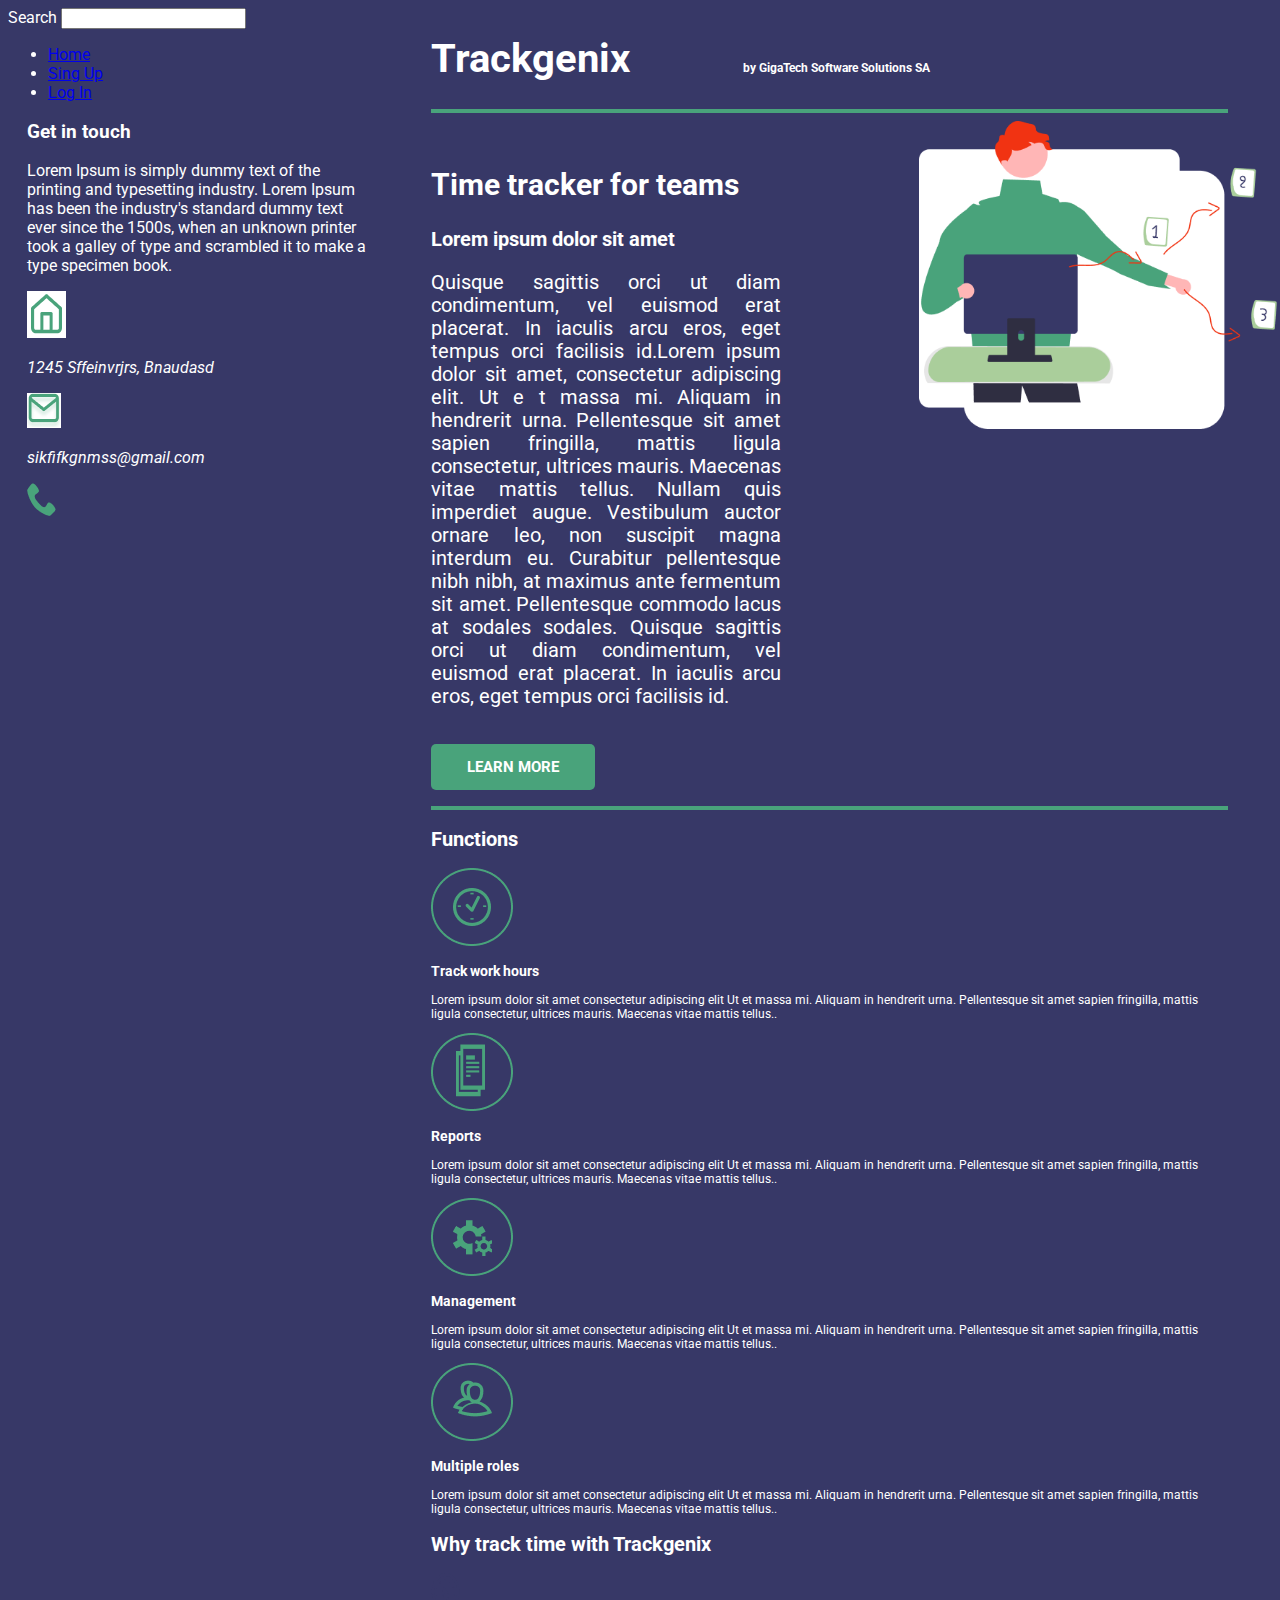
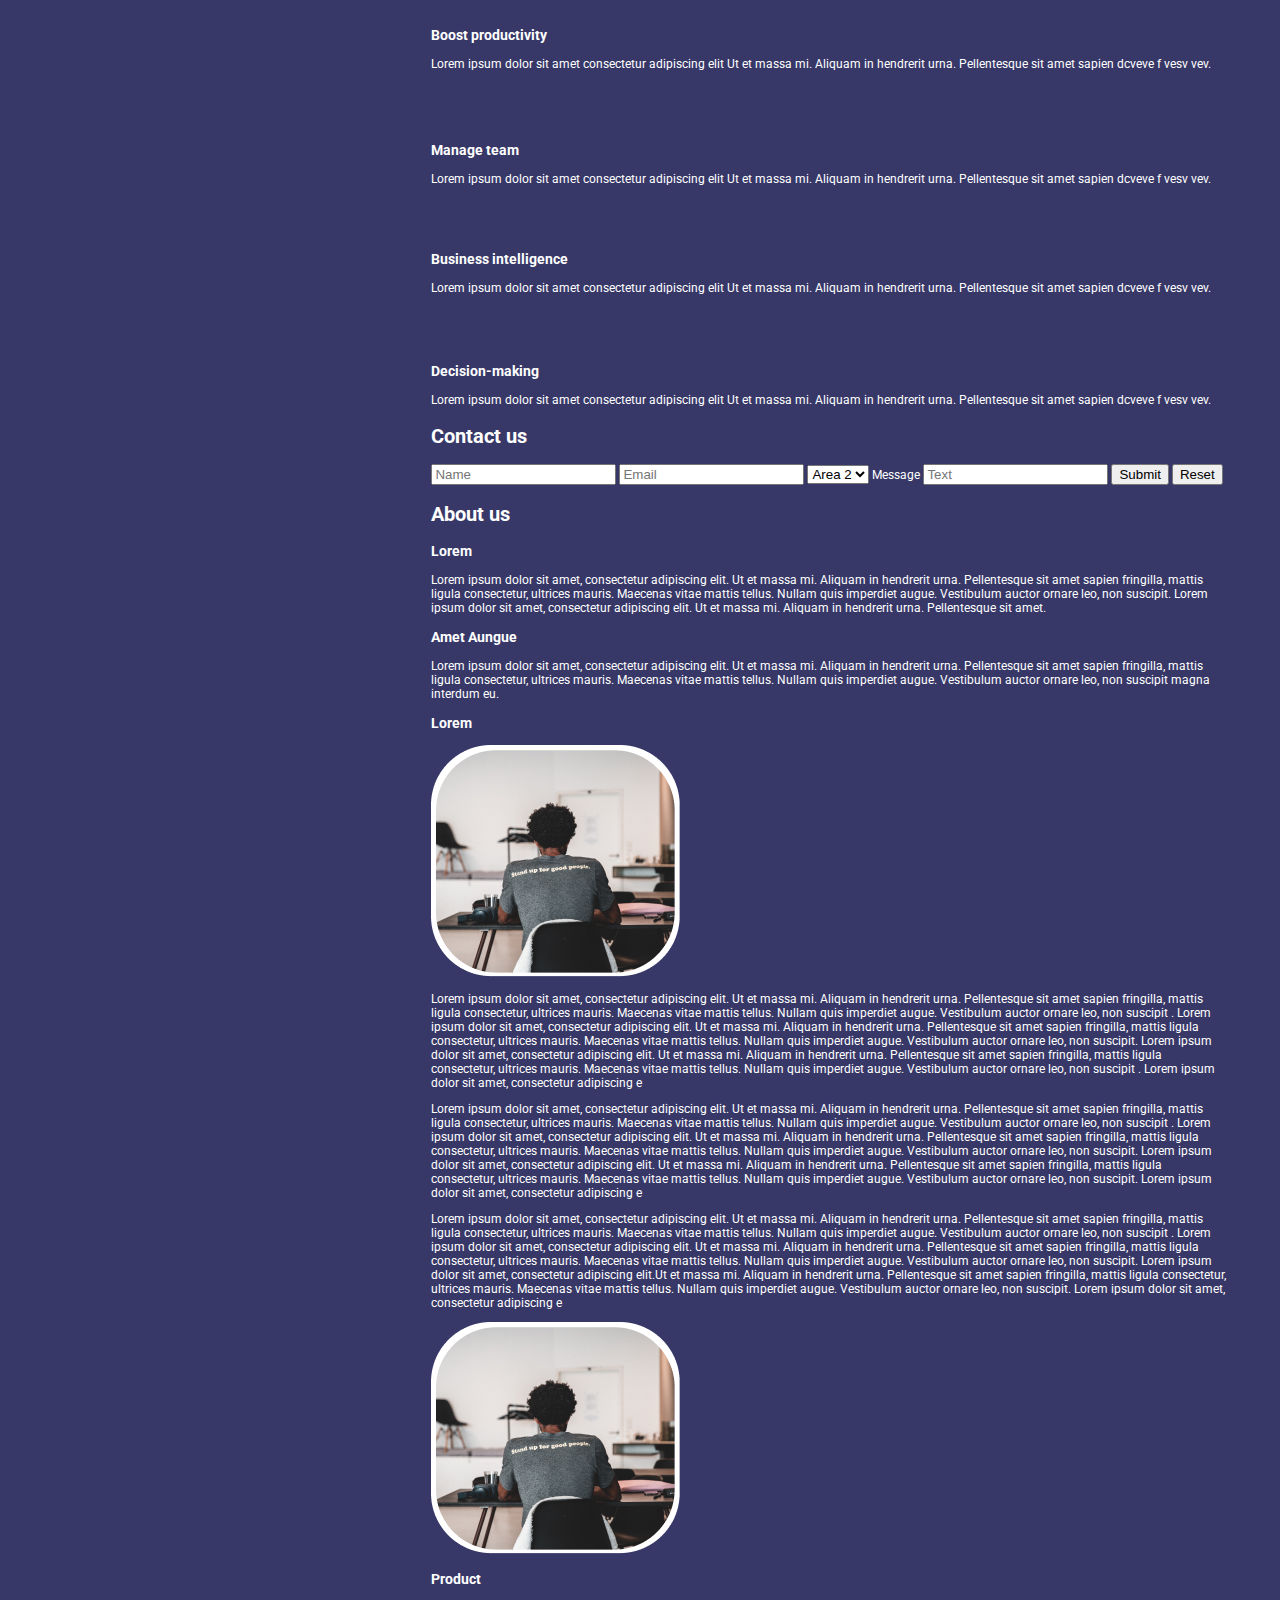
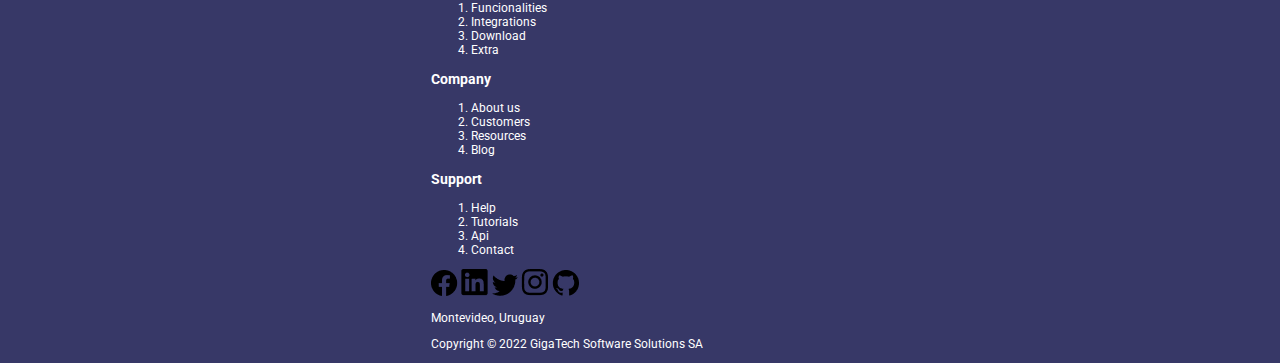
==== Week-03/index.html @ 27c2d341 "BaSP-W03-2022: first two sections done" ====
<!DOCTYPE html>
<html lang="en">
    <head>
        <meta charset="UTF-8">
        <meta http-equiv="X-UA-Compatible" content="IE=edge">
        <meta name="viewport" content="width=device-width, initial-scale=1.0">
        <meta name="description" content="Time tracker">
        <link rel="stylesheet" href="./css/style.css">
        <title>Trackgenix - Time tracker</title>
    </head>
    <body>
        <aside>
            Search <input type="text">
            <ul>
                <li>
                    <a href="https://example.com">Home</a>
                </li>
                <li>
                    <a href="https://example1.com">Sing Up</a>
                </li>
                <li>
                    <a href="https://example2.com">Log In</a>
                </li>
            </ul>
            <section>
                <h3>Get in touch</h3>
                <p>
                    Lorem Ipsum is simply dummy text of the printing and typesetting industry.
                    Lorem Ipsum has been the industry's standard dummy text ever since the 1500s, when
                    an unknown printer took a galley of type and scrambled it to make a type specimen book.
                </p>
                <address>
                    <img src="img/hose.png" alt="House icon">
                    <p>1245 Sffeinvrjrs, Bnaudasd</p>
                    <img src="img/mail.png" alt="Email icon">
                    <p>sikfifkgnmss@gmail.com</p>
                    <img src="img/telephone.png" alt="Phone icon">
                </address>
            </section>
        </aside>
        <main>
            <section class="header">
                    <h1>Trackgenix</h1>
                    <h2>by GigaTech Software Solutions SA</h2>
            </section>
            <section class="s1">
                <h2>Time tracker for teams</h2>

                <h3>Lorem ipsum dolor sit amet</h3>
                <img class="img-s1" src="img/main-img.png" alt="Person working on a PC">
                <p class="p-s1">
                    Quisque sagittis orci ut diam condimentum, vel euismod erat placerat. In iaculis arcu eros,
                    eget tempus orci facilisis id.Lorem ipsum dolor sit amet, consectetur adipiscing elit. Ut e
                    t massa mi. Aliquam in hendrerit urna. Pellentesque sit amet sapien fringilla, mattis ligula
                    consectetur, ultrices mauris. Maecenas vitae mattis tellus. Nullam quis imperdiet augue.
                    Vestibulum auctor ornare leo, non suscipit magna interdum eu. Curabitur pellentesque nibh nibh,
                    at maximus ante fermentum sit amet. Pellentesque commodo lacus at sodales sodales. Quisque
                    sagittis orci ut diam condimentum, vel euismod erat placerat. In iaculis arcu eros, eget tempus orci facilisis id.
                </p>
                <a class="btn-learn-more" href="www.trackgenix.com/info">Learn more</a>
            </section>
            <section class="s2">
                <h2>Functions</h2>
                <div>
                    <img src="img/time-icon.png" alt="Clock icon">
                    <h3>Track work hours</h3>
                    <p>
                        Lorem ipsum dolor sit amet consectetur adipiscing elit Ut et massa mi. Aliquam in hendrerit urna.
                        Pellentesque sit amet sapien fringilla, mattis ligula consectetur, ultrices mauris. Maecenas vitae mattis tellus..
                    </p>
                </div>
                <div>
                    <img src="img/reports-icon.png" alt="Reports icon">
                    <h3>Reports</h3>
                    <p>
                        Lorem ipsum dolor sit amet consectetur adipiscing elit Ut et massa mi. Aliquam in hendrerit urna.
                        Pellentesque sit amet sapien fringilla, mattis ligula consectetur, ultrices mauris. Maecenas vitae mattis tellus..
                    </p>
                </div>
                <div>
                    <img src="img/settings-icon.png" alt="Settings icon">
                    <h3>Management</h3>
                    <p>
                        Lorem ipsum dolor sit amet consectetur adipiscing elit Ut et massa mi. Aliquam in hendrerit urna.
                        Pellentesque sit amet sapien fringilla, mattis ligula consectetur, ultrices mauris. Maecenas vitae mattis tellus..
                    </p>
                </div>
                <div>
                    <img src="img/roles-icon.png" alt="People icon">
                    <h3>Multiple roles</h3>
                    <p>
                        Lorem ipsum dolor sit amet consectetur adipiscing elit Ut et massa mi. Aliquam in hendrerit urna.
                        Pellentesque sit amet sapien fringilla, mattis ligula consectetur, ultrices mauris. Maecenas vitae mattis tellus..
                    </p>
                </div>
            </section>
            <section class="s3">
                <h2>Why track time with Trackgenix</h2>
                <img src="img/boost-icon.png" alt="Boost icon">
                <h3>Boost productivity</h3>
                <p>
                    Lorem ipsum dolor sit amet consectetur adipiscing elit Ut et massa mi.
                    Aliquam in hendrerit urna. Pellentesque sit amet sapien dcveve f vesv  vev.
                </p>
                <img src="img/people-icon.png" alt="People icon">
                <h3>Manage team</h3>
                <p>
                    Lorem ipsum dolor sit amet consectetur adipiscing elit Ut et massa mi.
                    Aliquam in hendrerit urna. Pellentesque sit amet sapien dcveve f vesv  vev.
                </p>
                <img src="img/graph-icon.png" alt="Graph icon">
                <h3>Business intelligence</h3>
                <p>
                    Lorem ipsum dolor sit amet consectetur adipiscing elit Ut et massa mi.
                    Aliquam in hendrerit urna. Pellentesque sit amet sapien dcveve f vesv  vev.
                </p>
                <img src="img/folder-check-icon.png" alt="Folder chek icon">
                <h3>Decision-making</h3>
                <p>
                    Lorem ipsum dolor sit amet consectetur adipiscing elit Ut et massa mi.
                    Aliquam in hendrerit urna. Pellentesque sit amet sapien dcveve f vesv  vev.
                </p>
            </section>
            <section class="s4">
                <h2>Contact us</h2>
                <form>
                    <input type="text" name="Name"  placeholder="Name">
                    <input type="text" name="Email" placeholder="Email">
                        <select name="select">
                        <option value="Area1">Area 1</option>
                        <option value="Area2" selected>Area 2</option>
                        <option value="Area3">Area 3</option>
                        </select>
                    <label for="Message">Message</label>
                    <input type="textarea" name="Message"  placeholder="Text">
                    <button type="submit">Submit</button>
                    <button type="reset">Reset</button>
                </form>
            </section>
            <section class="s5">
                <h2>About us</h2>
                <h3>Lorem</h3>
                <p>
                    Lorem ipsum dolor sit amet, consectetur adipiscing elit. Ut et massa mi. Aliquam in hendrerit urna.
                    Pellentesque sit amet sapien fringilla, mattis ligula consectetur, ultrices mauris. Maecenas vitae mattis tellus.
                    Nullam quis imperdiet augue. Vestibulum auctor ornare leo, non suscipit.
                    Lorem ipsum dolor sit amet, consectetur adipiscing elit. Ut et massa mi.
                    Aliquam in hendrerit urna. Pellentesque sit amet.
                </p>
                <h3>Amet Aungue</h3>
                <p>
                    Lorem ipsum dolor sit amet, consectetur adipiscing elit. Ut et massa mi. Aliquam in hendrerit urna.
                    Pellentesque sit amet sapien fringilla, mattis ligula consectetur, ultrices mauris. Maecenas vitae mattis tellus.
                    Nullam quis imperdiet augue. Vestibulum auctor ornare leo, non suscipit magna interdum eu.
                </p>
                <h3>Lorem</h3>
                <img src="img/person-working-on-a-desk.png" alt="Person working on a desk">
                <p>
                    Lorem ipsum dolor sit amet, consectetur adipiscing elit. Ut et massa mi. Aliquam in hendrerit urna.
                    Pellentesque sit amet sapien fringilla, mattis ligula consectetur, ultrices mauris. Maecenas vitae mattis tellus.
                    Nullam quis imperdiet augue. Vestibulum auctor ornare leo, non suscipit .
                    Lorem ipsum dolor sit amet, consectetur adipiscing elit. Ut et massa mi. Aliquam in hendrerit urna.
                    Pellentesque sit amet sapien fringilla, mattis ligula consectetur, ultrices mauris. Maecenas vitae mattis tellus.
                    Nullam quis imperdiet augue. Vestibulum auctor ornare leo, non suscipit.
                    Lorem ipsum dolor sit amet, consectetur adipiscing elit. Ut et massa mi. Aliquam in hendrerit urna.
                    Pellentesque sit amet sapien fringilla, mattis ligula consectetur, ultrices mauris. Maecenas vitae mattis tellus.
                    Nullam quis imperdiet augue. Vestibulum auctor ornare leo, non suscipit .
                    Lorem ipsum dolor sit amet, consectetur adipiscing e
                </p>
                <p>
                    Lorem ipsum dolor sit amet, consectetur adipiscing elit. Ut et massa mi. Aliquam in hendrerit urna.
                    Pellentesque sit amet sapien fringilla, mattis ligula consectetur, ultrices mauris. Maecenas vitae mattis tellus.
                    Nullam quis imperdiet augue. Vestibulum auctor ornare leo, non suscipit .
                    Lorem ipsum dolor sit amet, consectetur adipiscing elit. Ut et massa mi. Aliquam in hendrerit urna.
                    Pellentesque sit amet sapien fringilla, mattis ligula consectetur, ultrices mauris. Maecenas vitae mattis tellus.
                    Nullam quis imperdiet augue. Vestibulum auctor ornare leo, non suscipit.
                    Lorem ipsum dolor sit amet, consectetur adipiscing elit. Ut et massa mi. Aliquam in hendrerit urna.
                    Pellentesque sit amet sapien fringilla, mattis ligula consectetur, ultrices mauris. Maecenas vitae mattis tellus.
                    Nullam quis imperdiet augue. Vestibulum auctor ornare leo, non suscipit.
                    Lorem ipsum dolor sit amet, consectetur adipiscing e
                </p>
                <p>
                    Lorem ipsum dolor sit amet, consectetur adipiscing elit. Ut et massa mi. Aliquam in hendrerit urna.
                    Pellentesque sit amet sapien fringilla, mattis ligula consectetur, ultrices mauris. Maecenas vitae mattis tellus.
                    Nullam quis imperdiet augue. Vestibulum auctor ornare leo, non suscipit .
                    Lorem ipsum dolor sit amet, consectetur adipiscing elit. Ut et massa mi. Aliquam in hendrerit urna.
                    Pellentesque sit amet sapien fringilla, mattis ligula consectetur, ultrices mauris. Maecenas vitae mattis tellus.
                    Nullam quis imperdiet augue. Vestibulum auctor ornare leo, non suscipit.
                    Lorem ipsum dolor sit amet, consectetur adipiscing elit.Ut et massa mi.
                    Aliquam in hendrerit urna. Pellentesque sit amet sapien fringilla, mattis ligula consectetur, ultrices mauris.
                    Maecenas vitae mattis tellus. Nullam quis imperdiet augue. Vestibulum auctor ornare leo, non suscipit.
                    Lorem ipsum dolor sit amet, consectetur adipiscing e
                </p>
                <img src="img/person-working-on-a-desk.png" alt="Person working on a desk">
            </section>
            <section>
                <h3>Product</h3>
                <ol>
                    <li>Funcionalities</li>
                    <li>Integrations</li>
                    <li>Download</li>
                    <li>Extra</li>
                </ol>
                <h3>Company</h3>
                <ol>
                    <li>About us</li>
                    <li>Customers</li>
                    <li>Resources</li>
                    <li>Blog</li>
                </ol>
                <h3>Support</h3>
                <ol>
                    <li>Help</li>
                    <li>Tutorials</li>
                    <li>Api</li>
                    <li>Contact</li>
                </ol>
            </section>
            <section class="s6">
                <a href="www.facebook/trackgenix.com"><img src="img/facebook-icon1.png" alt="Facebook icon"></a>
                <a href="www.linkedin/trackgenix.com"><img src="img/linkedin-icon2.png" alt="Linkedin icon"></a>
                <a href="www.twitter/trackgenix.com"><img src="img/twitter-icon3.png" alt="Twitter icon"></a>
                <a href="www.instagram/trackgenix.com"><img src="img/instagram-icon4.png" alt="Instagram icon"></a>
                <a href="www.github/trackgenix.com"><img src="img/github-icon5.png" alt="Github icon"></a>
                <p>Montevideo, Uruguay</p>
                <p>Copyright © 2022  GigaTech Software Solutions SA</p>
            </section>
        </main>
    </body>
</html>
---- Week-03/css/style.css ----
@import url('https://fonts.googleapis.com/css2?family=Roboto:wght@400;700&display=swap');
body{
    background-color: #373867;
    font-family: "Roboto", sans-serif;
    color: #FFFFFF;
}
aside {
    float: left;
    width: 30%;
    height: 100%;
}
main {
    float: right;
    width: 70%;
    height: 100%;
    font-size: 12px;
}
section{
    width: 90%;
    margin-left: 5%;
    margin-right: 5%;
}
h2{
font-size: 20px;
}
.header{
    border-bottom: 4px solid #49A37B ;
}
.header>h1{
    display:inline-block;
    font-size: 40px;
}
.header>h2{
    display: inline;
    position: relative;
    left: 110px;
    font-size: 12px;
}
.s1{
    border-bottom: 4px solid #49A37B ;
    padding-bottom: 80px;
}
.s1>h2{
    font-size: 30px;
    position: relative;
    top: 30px;
}
.s1>h3{
    font-size: 20px;
    position: relative;
    top: 30px;
}
.img-s1{
    float: right;
    width: 45%;
    position: relative;
    bottom: 120px;
    left: 50px;

}
.p-s1{
    font-weight: 400;
    font-size: 20px;
    line-height: 23px;
    text-align: justify;
    position: relative;
    width: 40%;
    min-width: 350px;
    margin-bottom: 30px;
    top: 30px;
}
.s1>a{
    position: relative;
    top: 50px;
    width: 156px;
    height: 46px;
    font-weight: 700;
    font-size: 15px;
    line-height: 18px;
    text-align: center;
    text-transform: uppercase;
    color: white;
    background-color: #49a37b;
    border-radius: 5px;
    padding: 14px 36px;
    text-decoration: none;
}
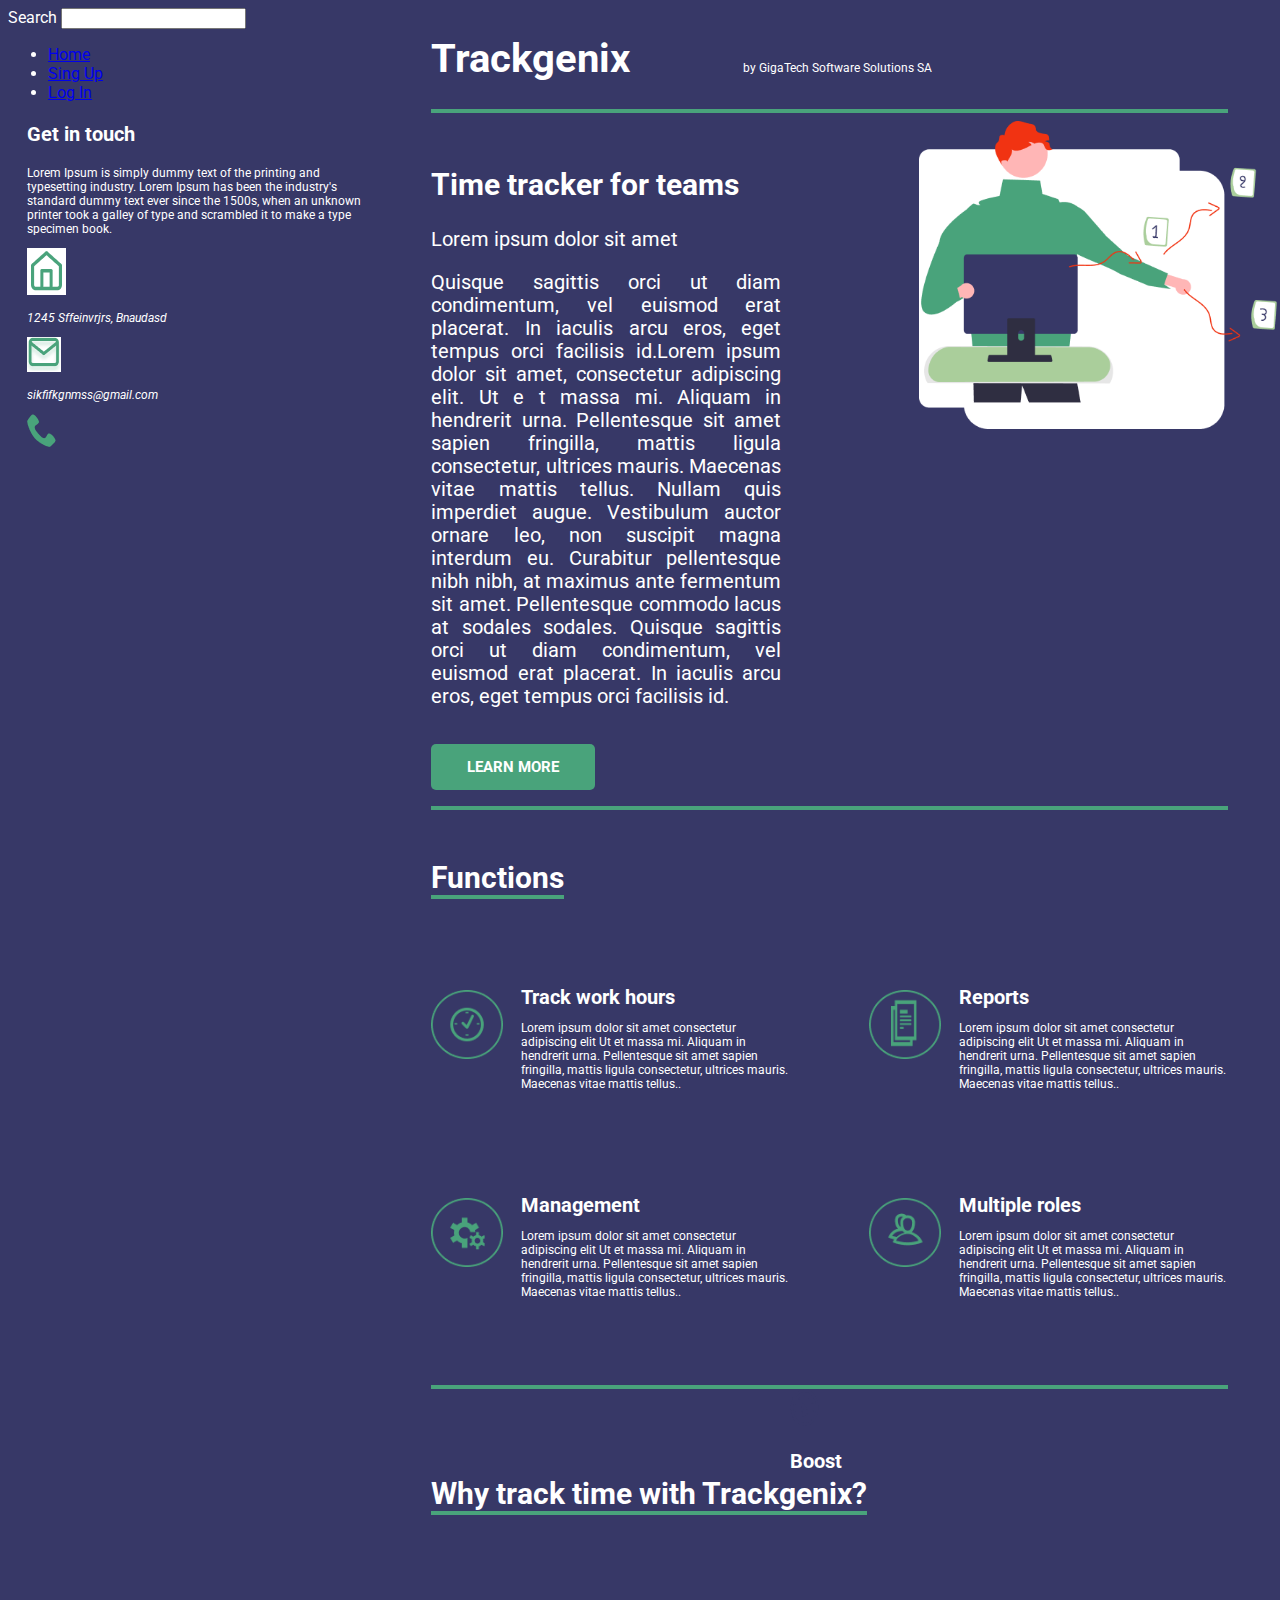
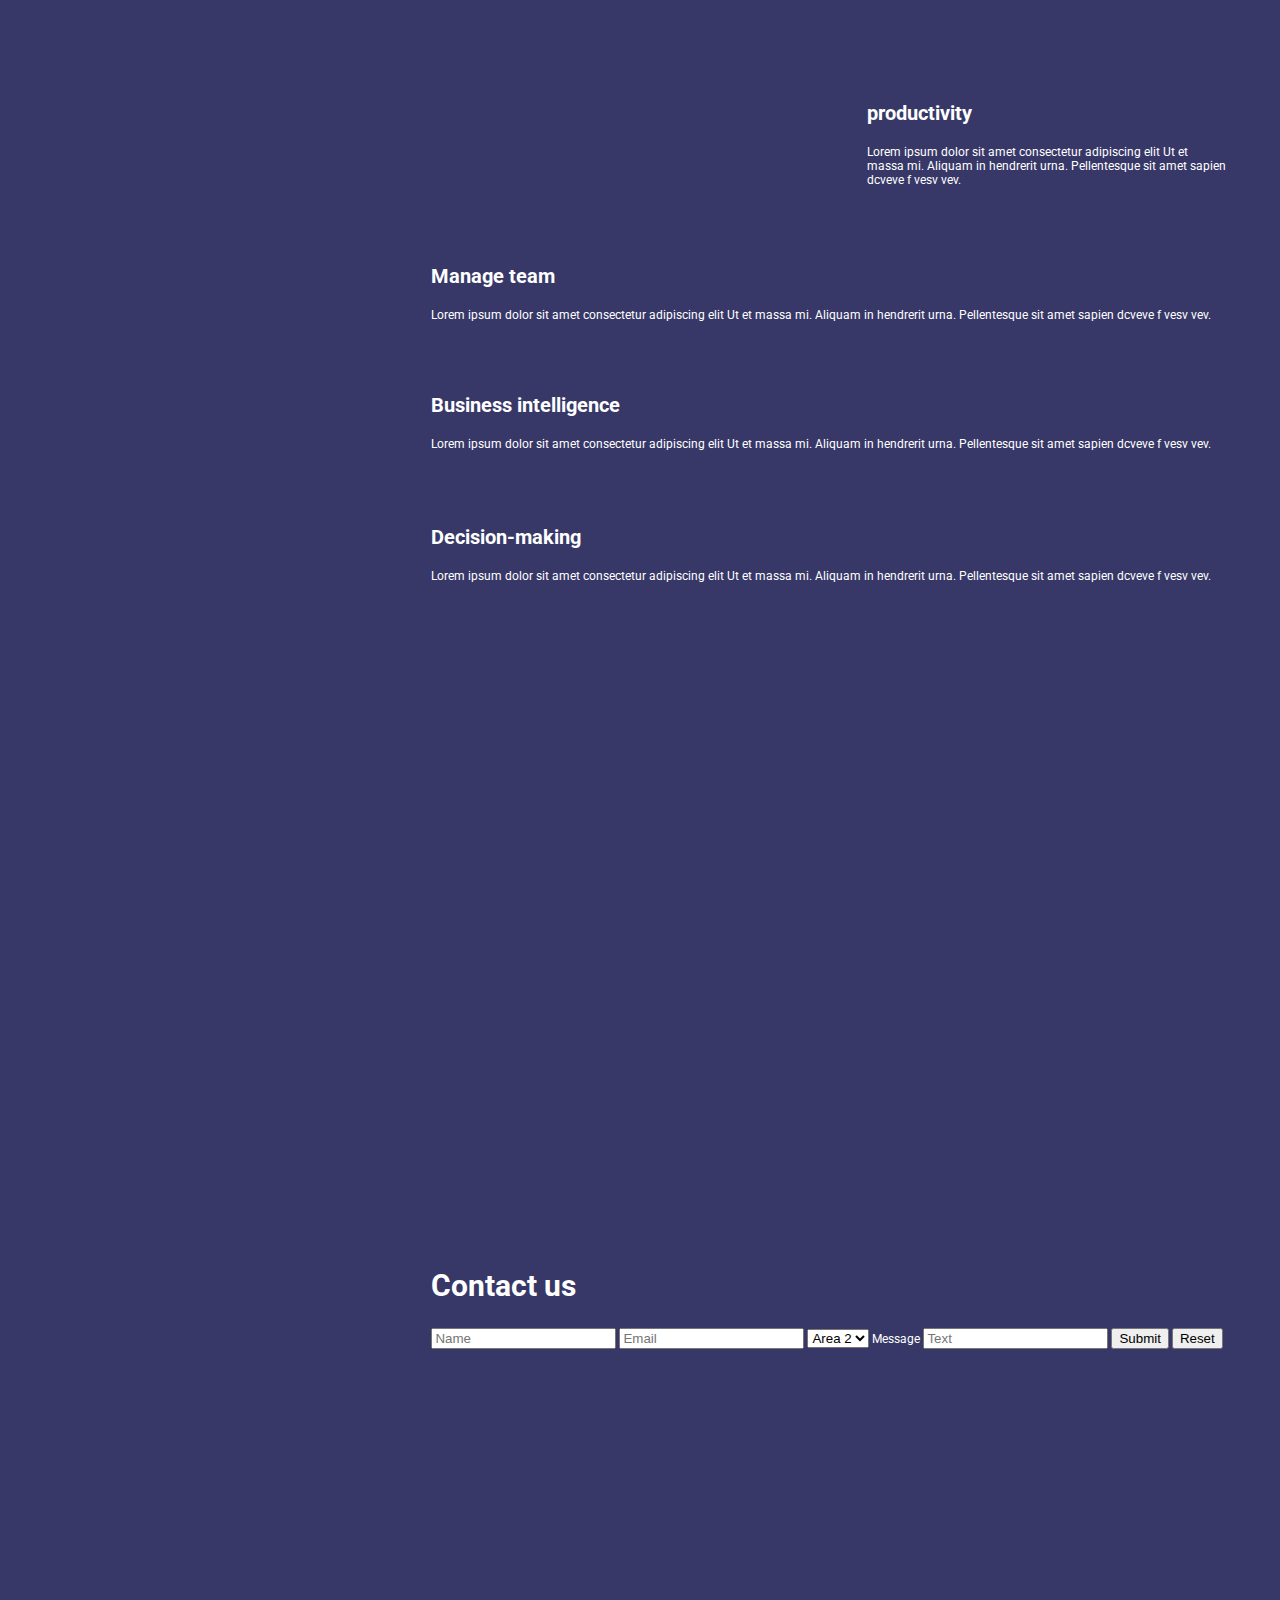
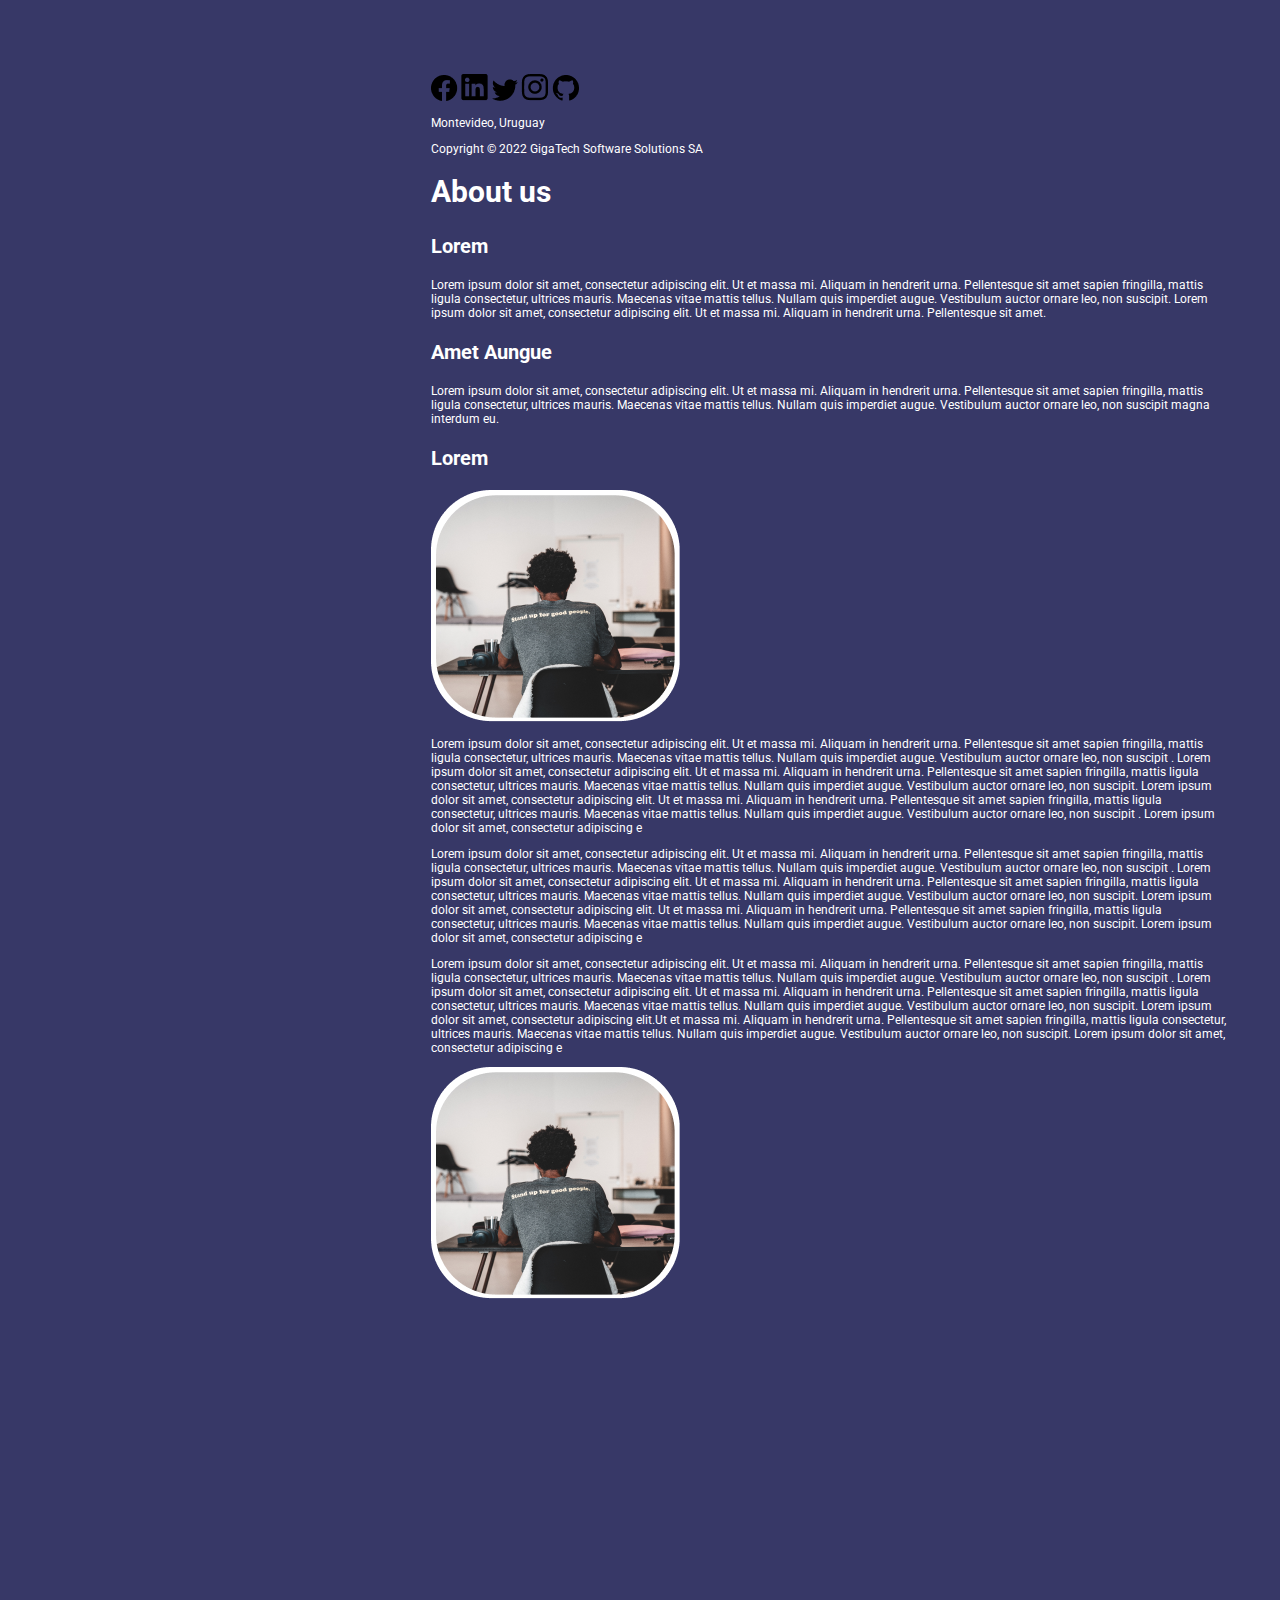
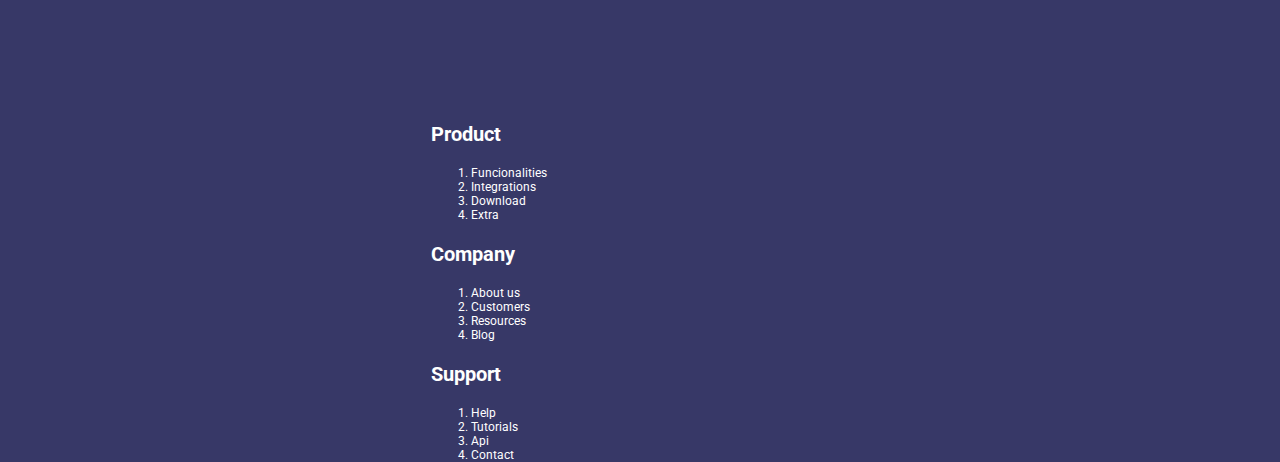
==== commit a0c79637: "BaSP-W03-2022: third section done" ====
--- a/Week-03/index.html
+++ b/Week-03/index.html
@@ -45,7 +45,6 @@
             </section>
             <section class="s1">
                 <h2>Time tracker for teams</h2>
-
                 <h3>Lorem ipsum dolor sit amet</h3>
                 <img class="img-s1" src="img/main-img.png" alt="Person working on a PC">
                 <p class="p-s1">
@@ -60,8 +59,10 @@
                 <a class="btn-learn-more" href="www.trackgenix.com/info">Learn more</a>
             </section>
             <section class="s2">
-                <h2>Functions</h2>
-                <div>
+                <div class="h2-s2">
+                    <h2>Functions</h2>
+                </div>
+                <div class="div1-s2">
                     <img src="img/time-icon.png" alt="Clock icon">
                     <h3>Track work hours</h3>
                     <p>
@@ -69,15 +70,15 @@
                         Pellentesque sit amet sapien fringilla, mattis ligula consectetur, ultrices mauris. Maecenas vitae mattis tellus..
                     </p>
                 </div>
-                <div>
-                    <img src="img/reports-icon.png" alt="Reports icon">
+                <div class="div2-s2">
+                    <img class="img1-s2" src="img/reports-icon.png" alt="Reports icon">
                     <h3>Reports</h3>
                     <p>
                         Lorem ipsum dolor sit amet consectetur adipiscing elit Ut et massa mi. Aliquam in hendrerit urna.
                         Pellentesque sit amet sapien fringilla, mattis ligula consectetur, ultrices mauris. Maecenas vitae mattis tellus..
                     </p>
                 </div>
-                <div>
+                <div class="div3-s2">
                     <img src="img/settings-icon.png" alt="Settings icon">
                     <h3>Management</h3>
                     <p>
@@ -85,7 +86,7 @@
                         Pellentesque sit amet sapien fringilla, mattis ligula consectetur, ultrices mauris. Maecenas vitae mattis tellus..
                     </p>
                 </div>
-                <div>
+                <div class="div4-s2">
                     <img src="img/roles-icon.png" alt="People icon">
                     <h3>Multiple roles</h3>
                     <p>
@@ -95,7 +96,7 @@
                 </div>
             </section>
             <section class="s3">
-                <h2>Why track time with Trackgenix</h2>
+                <h2>Why track time with Trackgenix?</h2>
                 <img src="img/boost-icon.png" alt="Boost icon">
                 <h3>Boost productivity</h3>
                 <p>
@@ -193,7 +194,7 @@
                 </p>
                 <img src="img/person-working-on-a-desk.png" alt="Person working on a desk">
             </section>
-            <section>
+            <section class="s6">
                 <h3>Product</h3>
                 <ol>
                     <li>Funcionalities</li>
@@ -216,7 +217,7 @@
                     <li>Contact</li>
                 </ol>
             </section>
-            <section class="s6">
+            <section class="s7">
                 <a href="www.facebook/trackgenix.com"><img src="img/facebook-icon1.png" alt="Facebook icon"></a>
                 <a href="www.linkedin/trackgenix.com"><img src="img/linkedin-icon2.png" alt="Linkedin icon"></a>
                 <a href="www.twitter/trackgenix.com"><img src="img/twitter-icon3.png" alt="Twitter icon"></a>
--- a/Week-03/css/style.css
+++ b/Week-03/css/style.css
@@ -3,6 +3,7 @@
     background-color: #373867;
     font-family: "Roboto", sans-serif;
     color: #FFFFFF;
+    font-weight: 400;
 }
 aside {
     float: left;
@@ -21,7 +22,14 @@
     margin-right: 5%;
 }
 h2{
-font-size: 20px;
+font-size: 30px;
+font-weight: 700;
+}
+h3{
+    font-size: 20px;
+}
+p{
+    font-size: 12px;
 }
 .header{
     border-bottom: 4px solid #49A37B ;
@@ -29,19 +37,20 @@
 .header>h1{
     display:inline-block;
     font-size: 40px;
+    font-weight: 700;
 }
 .header>h2{
     display: inline;
     position: relative;
     left: 110px;
     font-size: 12px;
+    font-weight: 400;
 }
 .s1{
     border-bottom: 4px solid #49A37B ;
     padding-bottom: 80px;
 }
 .s1>h2{
-    font-size: 30px;
     position: relative;
     top: 30px;
 }
@@ -49,6 +58,7 @@
     font-size: 20px;
     position: relative;
     top: 30px;
+    font-weight: 400;
 }
 .img-s1{
     float: right;
@@ -84,4 +94,148 @@
     border-radius: 5px;
     padding: 14px 36px;
     text-decoration: none;
+}
+.s2{
+    position: relative;
+    top: 50px;
+}
+.h2-s2>h2{
+    border-bottom: 4px solid #49A37B ;
+    display: inline;
+    top: 30px;
+}
+.div1-s2{
+    position: relative;
+    float: left;
+    width: 45%;
+    top: 70px;
+}
+.div1-s2>img{
+    position: relative;
+    display: inline;
+    float: left;
+    width: 20%;
+    top: 25px;
+}
+.div1-s2>h3{
+    display: inline;
+    float: right;
+    width: 75%;
+}
+.div1-s2>p{
+    position: relative;
+    display: inline;
+    float: right;
+    width: 75%;
+    bottom: 20px;
+}
+.div2-s2{
+    position: relative;
+    float: right;
+    width: 45%;
+    top: 70px;
+}
+.div2-s2>img{
+    position: relative;
+    display: inline;
+    float: left;
+    width: 20%;
+    top: 25px;
+}
+.div2-s2>h3{
+    display: inline;
+    float: right;
+    width: 75%;
+}
+.div2-s2>p{
+    position: relative;
+    display: inline;
+    float: right;
+    width: 75%;
+    bottom: 20px;
+}
+.div3-s2{
+    position: relative;
+    float: left;
+    width: 45%;
+    top: 120px;
+}
+.div3-s2>img{
+    position: relative;
+    display: inline;
+    float: left;
+    width: 20%;
+    top: 25px;
+}
+.div3-s2>h3{
+    display: inline;
+    float: right;
+    width: 75%;
+}
+.div3-s2>p{
+    position: relative;
+    display: inline;
+    float: right;
+    width: 75%;
+    bottom: 20px;
+}
+.div4-s2{
+    position: relative;
+    bottom: 100px;
+    float: right;
+    width: 45%;
+    top: 120px;
+}
+.div4-s2>img{
+    position: relative;
+    display: inline;
+    float: left;
+    width: 20%;
+    top: 25px;
+}
+.div4-s2>h3{
+    display: inline;
+    float: right;
+    width: 75%;
+}
+.div4-s2>p{
+    position: relative;
+    display: inline;
+    float: right;
+    width: 75%;
+    bottom: 20px;
+}
+.s3{
+    position: relative;
+    top: 540px;
+    border-top: 4px solid #49A37B ;
+}
+.s3>h2{
+    border-bottom: 4px solid #49A37B ;
+    position: relative;
+    display: inline;
+    bottom: 250px;
+    float: left;
+}
+
+
+
+
+
+
+
+
+
+
+.s4{
+    position: relative;
+    top: 1200px
+}
+.s5{
+    position: relative;
+    top: 1600px;
+}
+.s6{
+    position: relative;
+    top: 2000px;
 }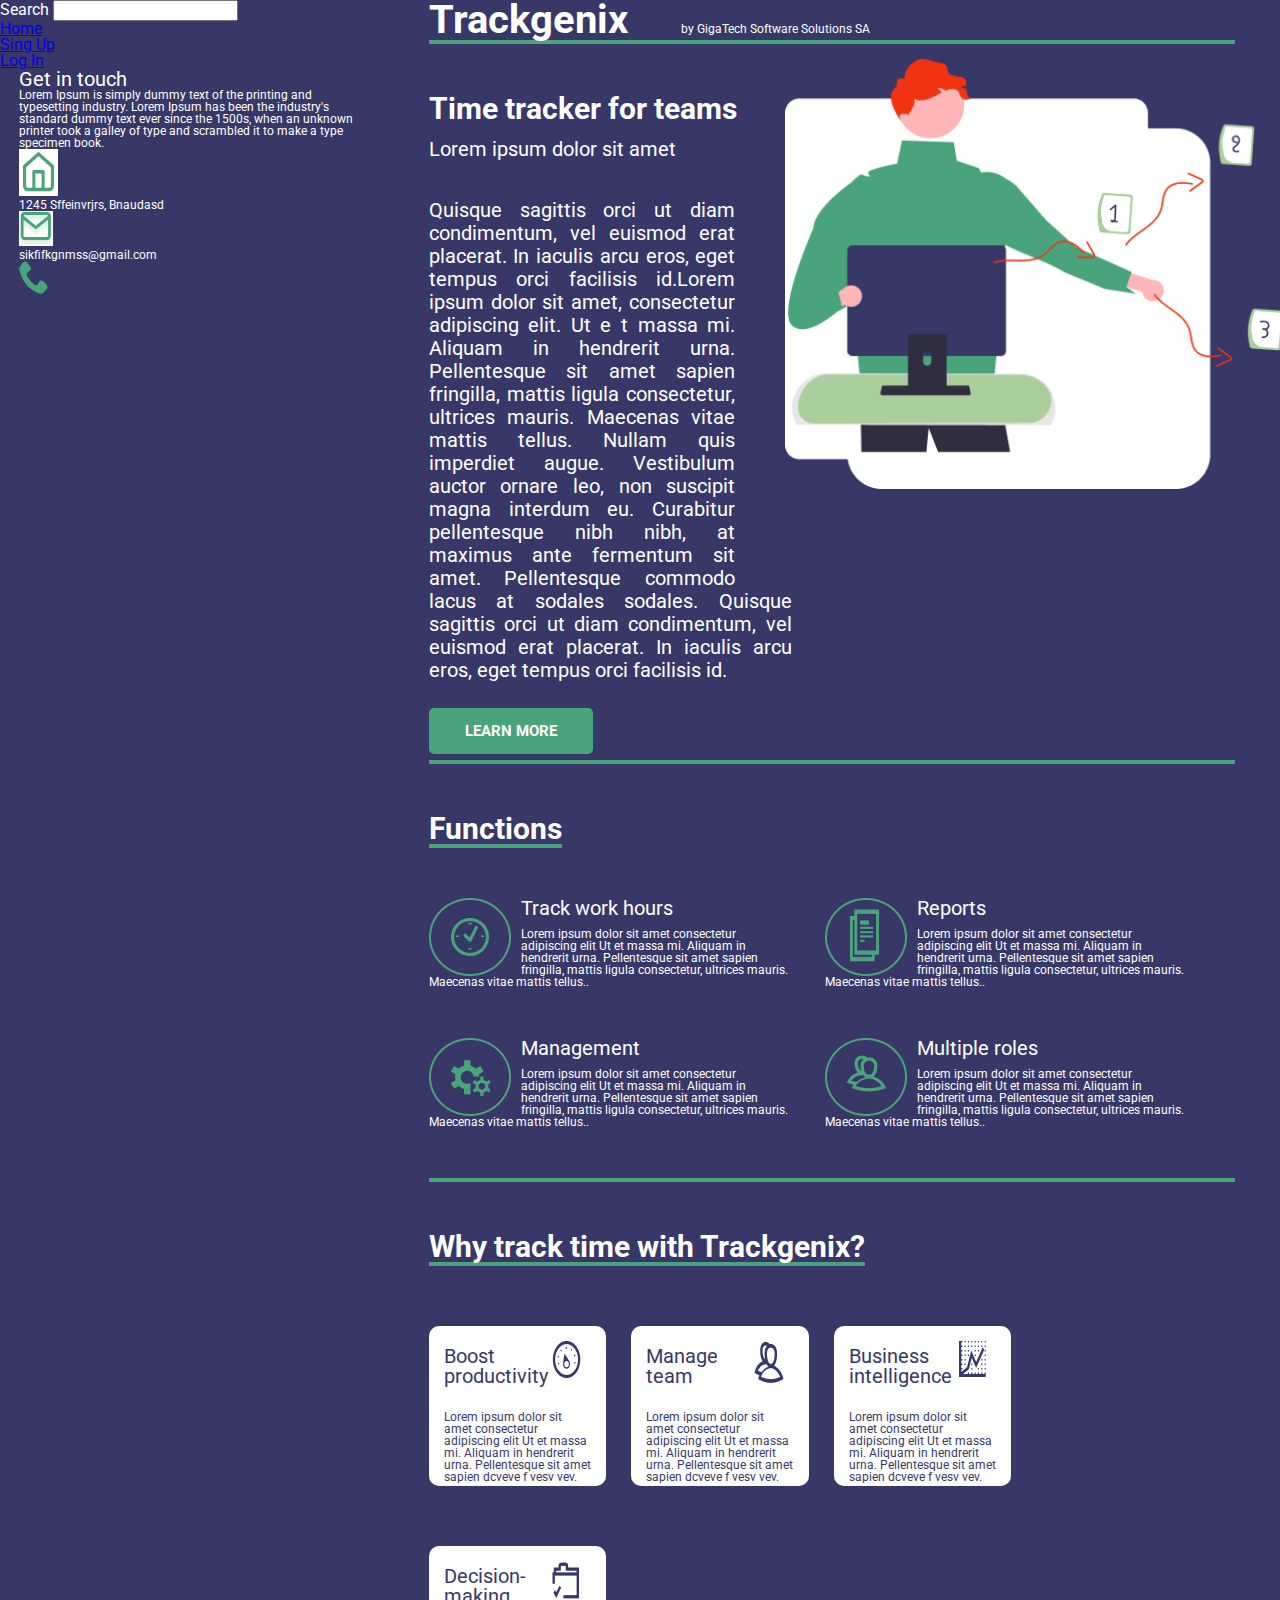
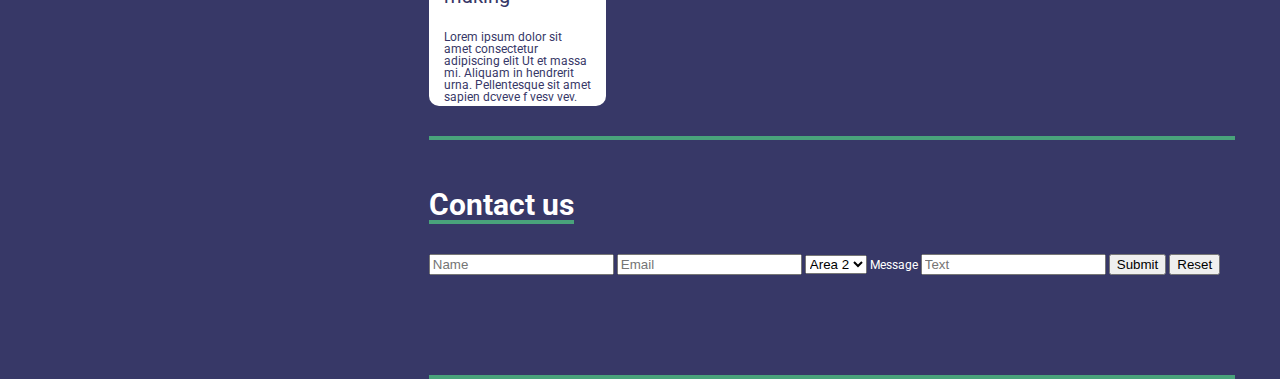
==== commit 0c70882b: "BaSP-W03-2022: section (Why track time with Trackgenix?) done" ====
--- a/Week-03/index.html
+++ b/Week-03/index.html
@@ -5,6 +5,7 @@
         <meta http-equiv="X-UA-Compatible" content="IE=edge">
         <meta name="viewport" content="width=device-width, initial-scale=1.0">
         <meta name="description" content="Time tracker">
+        <link rel="stylesheet" href="./css/reset.css">
         <link rel="stylesheet" href="./css/style.css">
         <title>Trackgenix - Time tracker</title>
     </head>
@@ -43,11 +44,11 @@
                     <h1>Trackgenix</h1>
                     <h2>by GigaTech Software Solutions SA</h2>
             </section>
-            <section class="s1">
+            <section class="timetracker">
                 <h2>Time tracker for teams</h2>
                 <h3>Lorem ipsum dolor sit amet</h3>
-                <img class="img-s1" src="img/main-img.png" alt="Person working on a PC">
-                <p class="p-s1">
+                <img class="img-timetracker" src="img/main-img.png" alt="Person working on a PC">
+                <p class="p-timetracker">
                     Quisque sagittis orci ut diam condimentum, vel euismod erat placerat. In iaculis arcu eros,
                     eget tempus orci facilisis id.Lorem ipsum dolor sit amet, consectetur adipiscing elit. Ut e
                     t massa mi. Aliquam in hendrerit urna. Pellentesque sit amet sapien fringilla, mattis ligula
@@ -58,11 +59,9 @@
                 </p>
                 <a class="btn-learn-more" href="www.trackgenix.com/info">Learn more</a>
             </section>
-            <section class="s2">
-                <div class="h2-s2">
-                    <h2>Functions</h2>
-                </div>
-                <div class="div1-s2">
+            <section class="functions">
+                <h2>Functions</h2>
+                <div class="left">
                     <img src="img/time-icon.png" alt="Clock icon">
                     <h3>Track work hours</h3>
                     <p>
@@ -70,7 +69,7 @@
                         Pellentesque sit amet sapien fringilla, mattis ligula consectetur, ultrices mauris. Maecenas vitae mattis tellus..
                     </p>
                 </div>
-                <div class="div2-s2">
+                <div class="reports">
                     <img class="img1-s2" src="img/reports-icon.png" alt="Reports icon">
                     <h3>Reports</h3>
                     <p>
@@ -78,7 +77,7 @@
                         Pellentesque sit amet sapien fringilla, mattis ligula consectetur, ultrices mauris. Maecenas vitae mattis tellus..
                     </p>
                 </div>
-                <div class="div3-s2">
+                <div class="left">
                     <img src="img/settings-icon.png" alt="Settings icon">
                     <h3>Management</h3>
                     <p>
@@ -86,7 +85,7 @@
                         Pellentesque sit amet sapien fringilla, mattis ligula consectetur, ultrices mauris. Maecenas vitae mattis tellus..
                     </p>
                 </div>
-                <div class="div4-s2">
+                <div class="multipleroles">
                     <img src="img/roles-icon.png" alt="People icon">
                     <h3>Multiple roles</h3>
                     <p>
@@ -95,50 +94,60 @@
                     </p>
                 </div>
             </section>
-            <section class="s3">
+            <section class="tracktimewithtrackgenix">
                 <h2>Why track time with Trackgenix?</h2>
-                <img src="img/boost-icon.png" alt="Boost icon">
-                <h3>Boost productivity</h3>
-                <p>
-                    Lorem ipsum dolor sit amet consectetur adipiscing elit Ut et massa mi.
-                    Aliquam in hendrerit urna. Pellentesque sit amet sapien dcveve f vesv  vev.
-                </p>
-                <img src="img/people-icon.png" alt="People icon">
-                <h3>Manage team</h3>
-                <p>
-                    Lorem ipsum dolor sit amet consectetur adipiscing elit Ut et massa mi.
-                    Aliquam in hendrerit urna. Pellentesque sit amet sapien dcveve f vesv  vev.
-                </p>
-                <img src="img/graph-icon.png" alt="Graph icon">
-                <h3>Business intelligence</h3>
-                <p>
-                    Lorem ipsum dolor sit amet consectetur adipiscing elit Ut et massa mi.
-                    Aliquam in hendrerit urna. Pellentesque sit amet sapien dcveve f vesv  vev.
-                </p>
-                <img src="img/folder-check-icon.png" alt="Folder chek icon">
-                <h3>Decision-making</h3>
-                <p>
-                    Lorem ipsum dolor sit amet consectetur adipiscing elit Ut et massa mi.
-                    Aliquam in hendrerit urna. Pellentesque sit amet sapien dcveve f vesv  vev.
-                </p>
-            </section>
-            <section class="s4">
+                <div class="boostproductivity">
+                    <img src="img/boost-icon.png" alt="Boost icon">
+                    <h3>Boost productivity</h3>
+                    <p>
+                        Lorem ipsum dolor sit amet consectetur adipiscing elit Ut et massa mi.
+                        Aliquam in hendrerit urna. Pellentesque sit amet sapien dcveve f vesv  vev.
+                    </p>
+                </div>
+                <div class="manageteam">
+                    <img src="img/people-icon.png" alt="People icon">
+                    <h3>Manage team</h3>
+                    <p>
+                        Lorem ipsum dolor sit amet consectetur adipiscing elit Ut et massa mi.
+                        Aliquam in hendrerit urna. Pellentesque sit amet sapien dcveve f vesv  vev.
+                    </p>
+                </div>
+                <div class="businessinelligence">
+                    <img src="img/graph-icon.png" alt="Graph icon">
+                    <h3>Business intelligence</h3>
+                    <p>
+                        Lorem ipsum dolor sit amet consectetur adipiscing elit Ut et massa mi.
+                        Aliquam in hendrerit urna. Pellentesque sit amet sapien dcveve f vesv  vev.
+                    </p>
+                </div>
+                <div class="decisionmaking">
+                    <img src="img/folder-check-icon.png" alt="Folder chek icon">
+                    <h3>Decision-making</h3>
+                    <p>
+                        Lorem ipsum dolor sit amet consectetur adipiscing elit Ut et massa mi.
+                        Aliquam in hendrerit urna. Pellentesque sit amet sapien dcveve f vesv  vev.
+                    </p>
+                </div>
+            </section>
+            <section class="contactus">
                 <h2>Contact us</h2>
-                <form>
-                    <input type="text" name="Name"  placeholder="Name">
-                    <input type="text" name="Email" placeholder="Email">
-                        <select name="select">
-                        <option value="Area1">Area 1</option>
-                        <option value="Area2" selected>Area 2</option>
-                        <option value="Area3">Area 3</option>
-                        </select>
-                    <label for="Message">Message</label>
-                    <input type="textarea" name="Message"  placeholder="Text">
-                    <button type="submit">Submit</button>
-                    <button type="reset">Reset</button>
-                </form>
-            </section>
-            <section class="s5">
+                    <div>
+                        <form>
+                            <input type="text" name="Name"  placeholder="Name">
+                            <input type="text" name="Email" placeholder="Email">
+                                <select name="select">
+                                <option value="Area1">Area 1</option>
+                                <option value="Area2" selected>Area 2</option>
+                                <option value="Area3">Area 3</option>
+                                </select>
+                            <label for="Message">Message</label>
+                            <input type="textarea" name="Message"  placeholder="Text">
+                            <button type="submit">Submit</button>
+                            <button type="reset">Reset</button>
+                        </form>
+                    </div>
+            </section>
+            <!-- <section class="s5">
                 <h2>About us</h2>
                 <h3>Lorem</h3>
                 <p>
@@ -225,7 +234,7 @@
                 <a href="www.github/trackgenix.com"><img src="img/github-icon5.png" alt="Github icon"></a>
                 <p>Montevideo, Uruguay</p>
                 <p>Copyright © 2022  GigaTech Software Solutions SA</p>
-            </section>
+            </section> -->
         </main>
     </body>
 </html>--- a/Week-03/css/style.css
+++ b/Week-03/css/style.css
@@ -41,46 +41,41 @@
 }
 .header>h2{
     display: inline;
-    position: relative;
-    left: 110px;
+    margin-left: 50px;
     font-size: 12px;
     font-weight: 400;
 }
-.s1{
+.timetracker{
     border-bottom: 4px solid #49A37B ;
-    padding-bottom: 80px;
+    padding-bottom: 20px;
 }
-.s1>h2{
-    position: relative;
-    top: 30px;
+.timetracker>h2{
+    margin-top: 50px;
 }
-.s1>h3{
+.timetracker>h3{
     font-size: 20px;
-    position: relative;
-    top: 30px;
+    margin-top: 15px;
     font-weight: 400;
 }
-.img-s1{
+.img-timetracker{
+    position: relative;
     float: right;
-    width: 45%;
-    position: relative;
-    bottom: 120px;
+    width: 500px;
+    bottom: 100px;
     left: 50px;
 
 }
-.p-s1{
+.p-timetracker{
     font-weight: 400;
     font-size: 20px;
     line-height: 23px;
     text-align: justify;
-    position: relative;
-    width: 40%;
+    width: 45%;
     min-width: 350px;
-    margin-bottom: 30px;
-    top: 30px;
+    margin-top: 40px;
+    margin-bottom: 40px;
 }
-.s1>a{
-    position: relative;
+.timetracker>a{
     top: 50px;
     width: 156px;
     height: 46px;
@@ -95,147 +90,85 @@
     padding: 14px 36px;
     text-decoration: none;
 }
-.s2{
-    position: relative;
-    top: 50px;
+.functions{
+    margin-top: 50px;
+    margin-bottom: 40px;
+    border-bottom: 4px solid #49A37B;
 }
-.h2-s2>h2{
+.functions>div{
+    display: inline-block;
+    width: 45%;
+    margin-bottom: 50px;
+}
+.functions>h2{
+    display: block;
     border-bottom: 4px solid #49A37B ;
-    display: inline;
-    top: 30px;
+    margin-top: 30px;
+    margin-bottom: 50px;
+    width: fit-content;
 }
-.div1-s2{
-    position: relative;
+.left{
+    margin-right: 30px;
+}
+.functions img{
     float: left;
-    width: 45%;
-    top: 70px;
+    margin-right: 10px;
 }
-.div1-s2>img{
-    position: relative;
-    display: inline;
-    float: left;
-    width: 20%;
-    top: 25px;
+.functions h3{
+    display: inline-block;
+    margin-bottom: 10px;
 }
-.div1-s2>h3{
-    display: inline;
+.tracktimewithtrackgenix{
+    margin-top: 50px;
+    margin-bottom: 40px;
+    border-bottom: 4px solid #49A37B;
+}
+.tracktimewithtrackgenix>h2{
+    display: block;
+    border-bottom: 4px solid #49A37B ;
+    margin-top: 30px;
+    margin-bottom: 30px;
+    width: fit-content;
+}
+.tracktimewithtrackgenix div{
+    display: inline-block;
+    width: 22%;
+    height: 160px;
+    margin-right: 22px;
+    margin-top: 30px;
+    margin-bottom: 30px;
+    color: #373867;
+    background-color: #FFFFFF;
+    border-radius: 10px;
+}
+.tracktimewithtrackgenix h3{
+    margin-top: 20px;
+    margin-bottom: 20px;
+    margin-left: 15px;
+    margin-right: 15px;
+}
+.tracktimewithtrackgenix img{
     float: right;
-    width: 75%;
+    margin-top: 15px;
+    margin-right: 25px;
 }
-.div1-s2>p{
-    position: relative;
-    display: inline;
-    float: right;
-    width: 75%;
-    bottom: 20px;
+.tracktimewithtrackgenix p{
+    margin-right: 15px;
+    margin-left: 15px;
+    margin-top: 25px;
 }
-.div2-s2{
-    position: relative;
-    float: right;
-    width: 45%;
-    top: 70px;
+.contactus{
+    margin-top: 50px;
+    margin-bottom: 40px;
+    border-bottom: 4px solid #49A37B;
 }
-.div2-s2>img{
-    position: relative;
-    display: inline;
-    float: left;
-    width: 20%;
-    top: 25px;
+.contactus h2{
+    display: block;
+    width: fit-content;
+    border-bottom: 4px solid #49A37B ;
+    margin-top: 30px;
+    margin-bottom: 30px;
 }
-.div2-s2>h3{
-    display: inline;
-    float: right;
-    width: 75%;
-}
-.div2-s2>p{
-    position: relative;
-    display: inline;
-    float: right;
-    width: 75%;
-    bottom: 20px;
-}
-.div3-s2{
-    position: relative;
-    float: left;
-    width: 45%;
-    top: 120px;
-}
-.div3-s2>img{
-    position: relative;
-    display: inline;
-    float: left;
-    width: 20%;
-    top: 25px;
-}
-.div3-s2>h3{
-    display: inline;
-    float: right;
-    width: 75%;
-}
-.div3-s2>p{
-    position: relative;
-    display: inline;
-    float: right;
-    width: 75%;
-    bottom: 20px;
-}
-.div4-s2{
-    position: relative;
-    bottom: 100px;
-    float: right;
-    width: 45%;
-    top: 120px;
-}
-.div4-s2>img{
-    position: relative;
-    display: inline;
-    float: left;
-    width: 20%;
-    top: 25px;
-}
-.div4-s2>h3{
-    display: inline;
-    float: right;
-    width: 75%;
-}
-.div4-s2>p{
-    position: relative;
-    display: inline;
-    float: right;
-    width: 75%;
-    bottom: 20px;
-}
-.s3{
-    position: relative;
-    top: 540px;
-    border-top: 4px solid #49A37B ;
-}
-.s3>h2{
-    border-bottom: 4px solid #49A37B ;
-    position: relative;
-    display: inline;
-    bottom: 250px;
-    float: left;
-}
-
-
-
-
-
-
-
-
-
-
-.s4{
-    position: relative;
-    top: 1200px
-}
-.s5{
-    position: relative;
-    top: 1600px;
-}
-.s6{
-    position: relative;
-    top: 2000px;
+.contactus div{
+    margin-bottom: 100px;
 }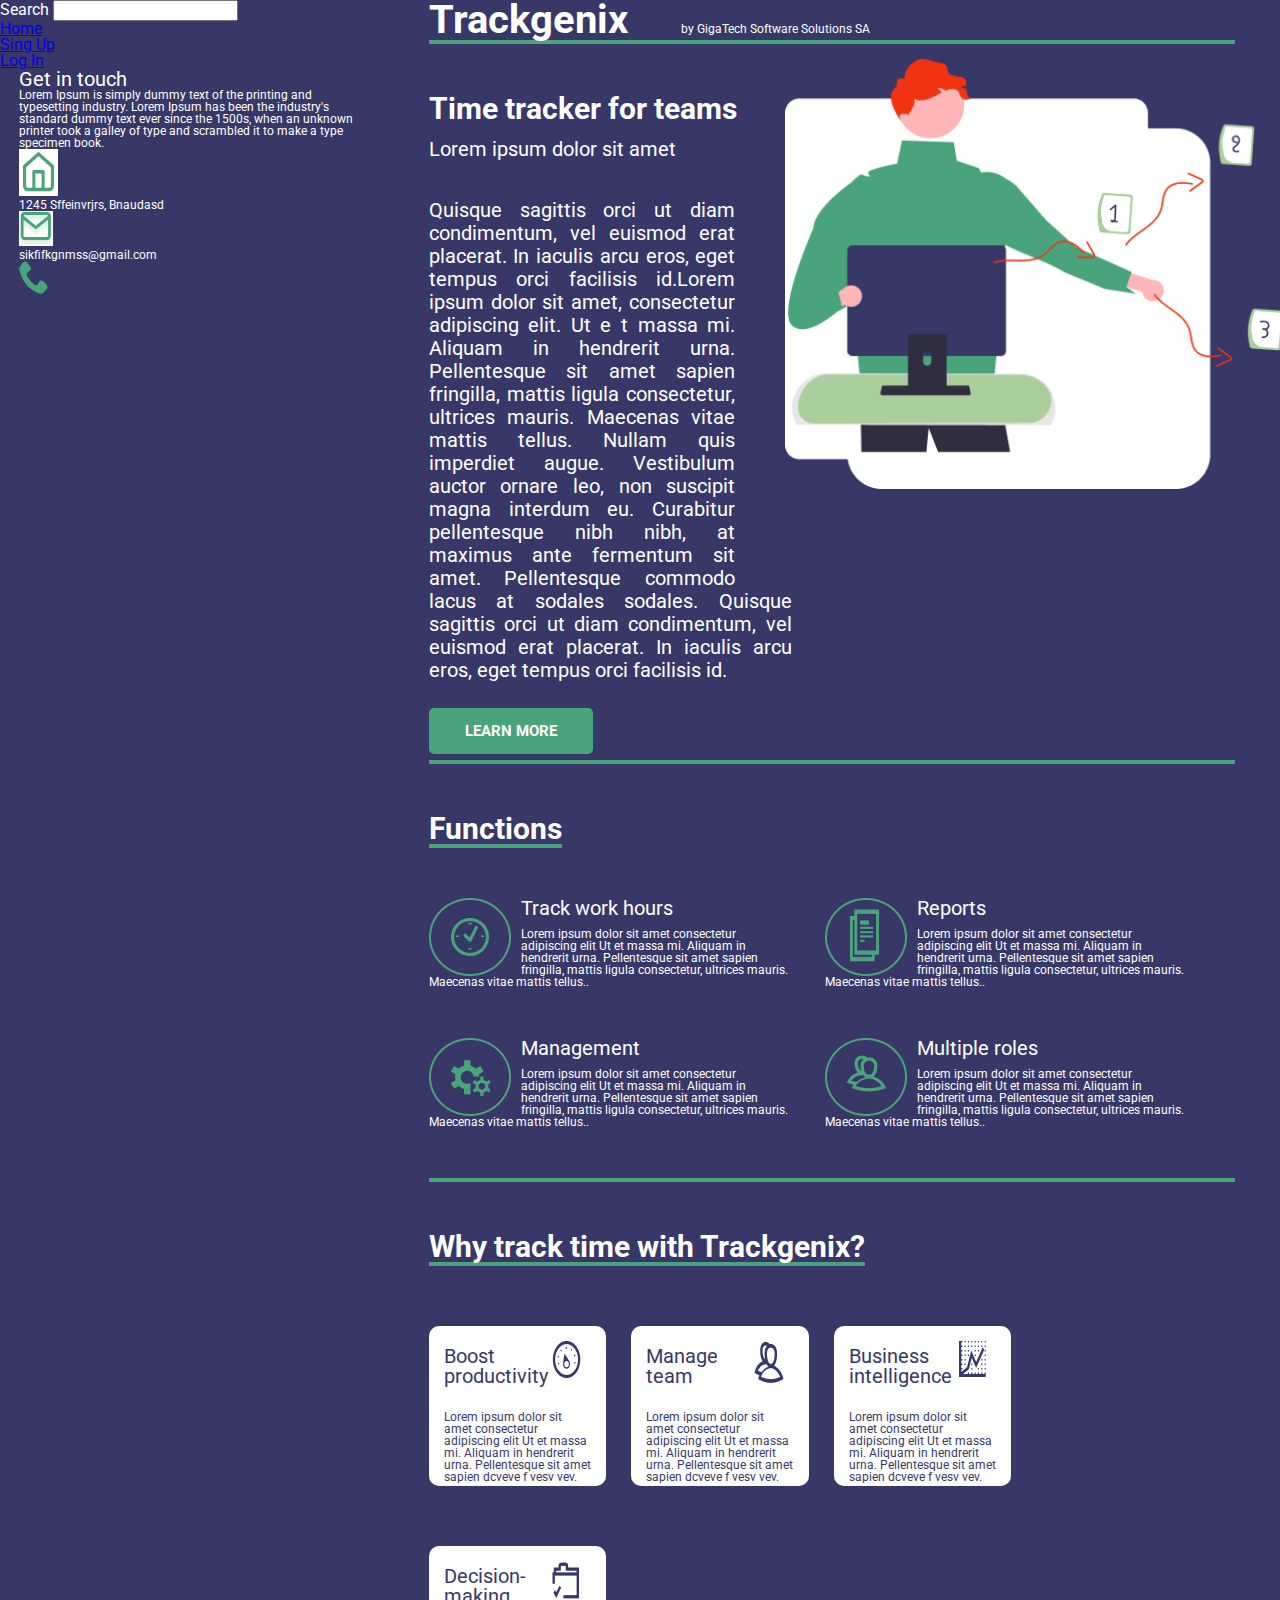
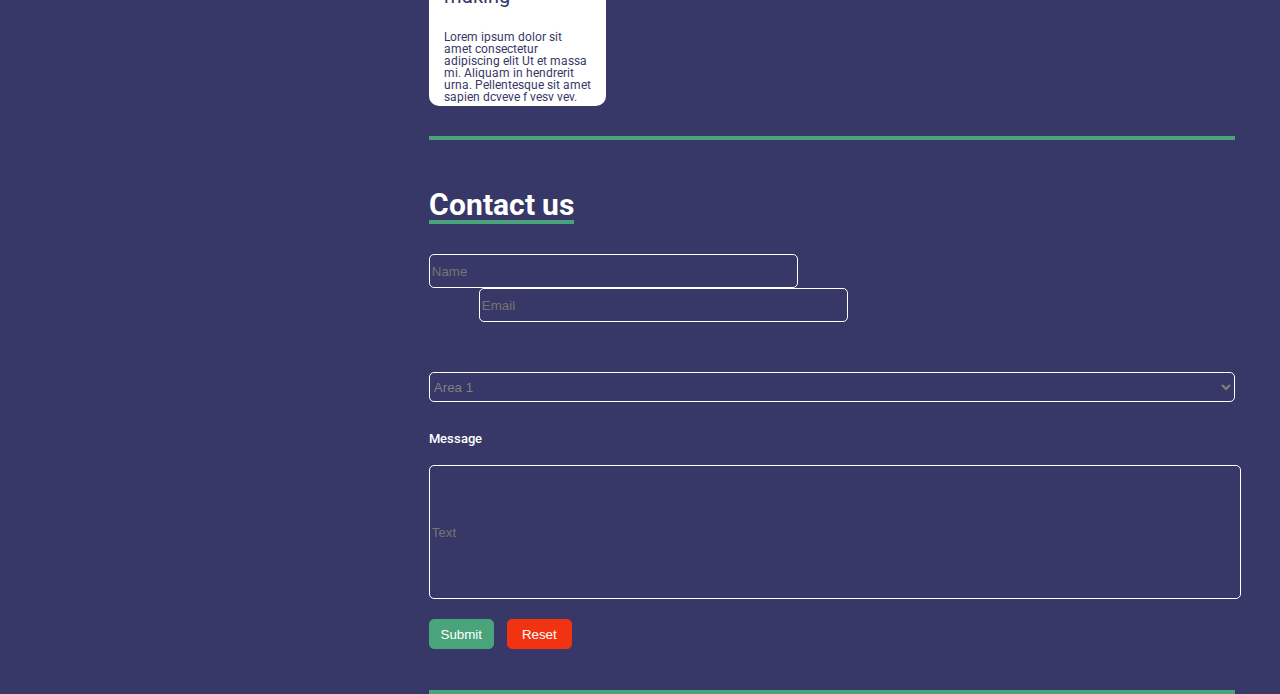
==== commit 0c42a76b: "BaSP-W03-2022: section (Contact us) done" ====
--- a/Week-03/index.html
+++ b/Week-03/index.html
@@ -131,21 +131,23 @@
             </section>
             <section class="contactus">
                 <h2>Contact us</h2>
-                    <div>
                         <form>
-                            <input type="text" name="Name"  placeholder="Name">
-                            <input type="text" name="Email" placeholder="Email">
-                                <select name="select">
-                                <option value="Area1">Area 1</option>
-                                <option value="Area2" selected>Area 2</option>
-                                <option value="Area3">Area 3</option>
-                                </select>
-                            <label for="Message">Message</label>
-                            <input type="textarea" name="Message"  placeholder="Text">
-                            <button type="submit">Submit</button>
-                            <button type="reset">Reset</button>
+                            <div class="input">
+                                <input type="text" name="Name"  placeholder="Name" class="inputname">
+                                <input type="text" name="Email" placeholder="Email"class="inputemail">
+                            </div>
+                            <select name="select" class="contactusselect">
+                            <option value="Area1" selected class="area">Area 1</option>
+                            <option value="Area2" class="area">Area 2</option>
+                            <option value="Area3" class="area">Area 3</option>
+                            </select>
+                            <label for="Message" class="contactusmessage">Message</label>
+                            <input type="textarea" name="Message"  placeholder="Text" class="contactustext">
+                            <div class="contactusbottons">
+                                <button type="submit" class="submit">Submit</button>
+                                <button type="reset" class="reset">Reset</button>
+                            </div>
                         </form>
-                    </div>
             </section>
             <!-- <section class="s5">
                 <h2>About us</h2>
--- a/Week-03/css/style.css
+++ b/Week-03/css/style.css
@@ -158,8 +158,8 @@
     margin-top: 25px;
 }
 .contactus{
-    margin-top: 50px;
-    margin-bottom: 40px;
+    height: 500px;
+    margin-top: 50px;
     border-bottom: 4px solid #49A37B;
 }
 .contactus h2{
@@ -170,5 +170,69 @@
     margin-bottom: 30px;
 }
 .contactus div{
-    margin-bottom: 100px;
+    margin-bottom: 50px;
+}
+.inputname{
+    width: 45%;
+    height: 30px;
+    margin-right: 50px;
+    background-color: transparent;
+    border-radius: 5px;
+    border: 1px solid #FFFFFF;
+    color: white;
+}
+.inputemail{
+    width: 45%;
+    height: 30px;
+    margin-left: 50px;
+    background-color: transparent;
+    border-radius: 5px;
+    border: 1px solid #FFFFFF;
+}
+.contactusselect{
+    display: block;
+    width: 100%;
+    background-color: transparent;
+    height: 30px;
+    border-radius: 5px;
+    border: 1px solid #FFFFFF;
+    color: grey;
+}
+.contactusmessage{
+    display: block;
+    margin-top: 30px;
+    margin-bottom: 20px;
+    font-size: 13px;
+    font-weight: 500;
+}
+.contactustext{
+    display: block;
+    height: 130px;
+    width: 100%;
+    border-radius: 5px;
+    border-bottom: 40px;
+    background-color: transparent;
+    border: 1px solid #FFFFFF;
+}
+.contactusbottons{
+    margin-top: 20px;
+    margin-bottom: 40px;
+}
+.submit{
+    background-color: #49A37B;
+    border-radius: 5px;
+    border: 1px solid #49A37B;
+    width: 65px;
+    height: 30px;
+    margin-right: 10px;
+    color: white;
+}
+.reset{
+    background-color: #F13312;
+    border-radius: 5px;
+    border: 1px solid #F13312;
+    width: 65px;
+    height: 30px;
+    color: white;
+
 }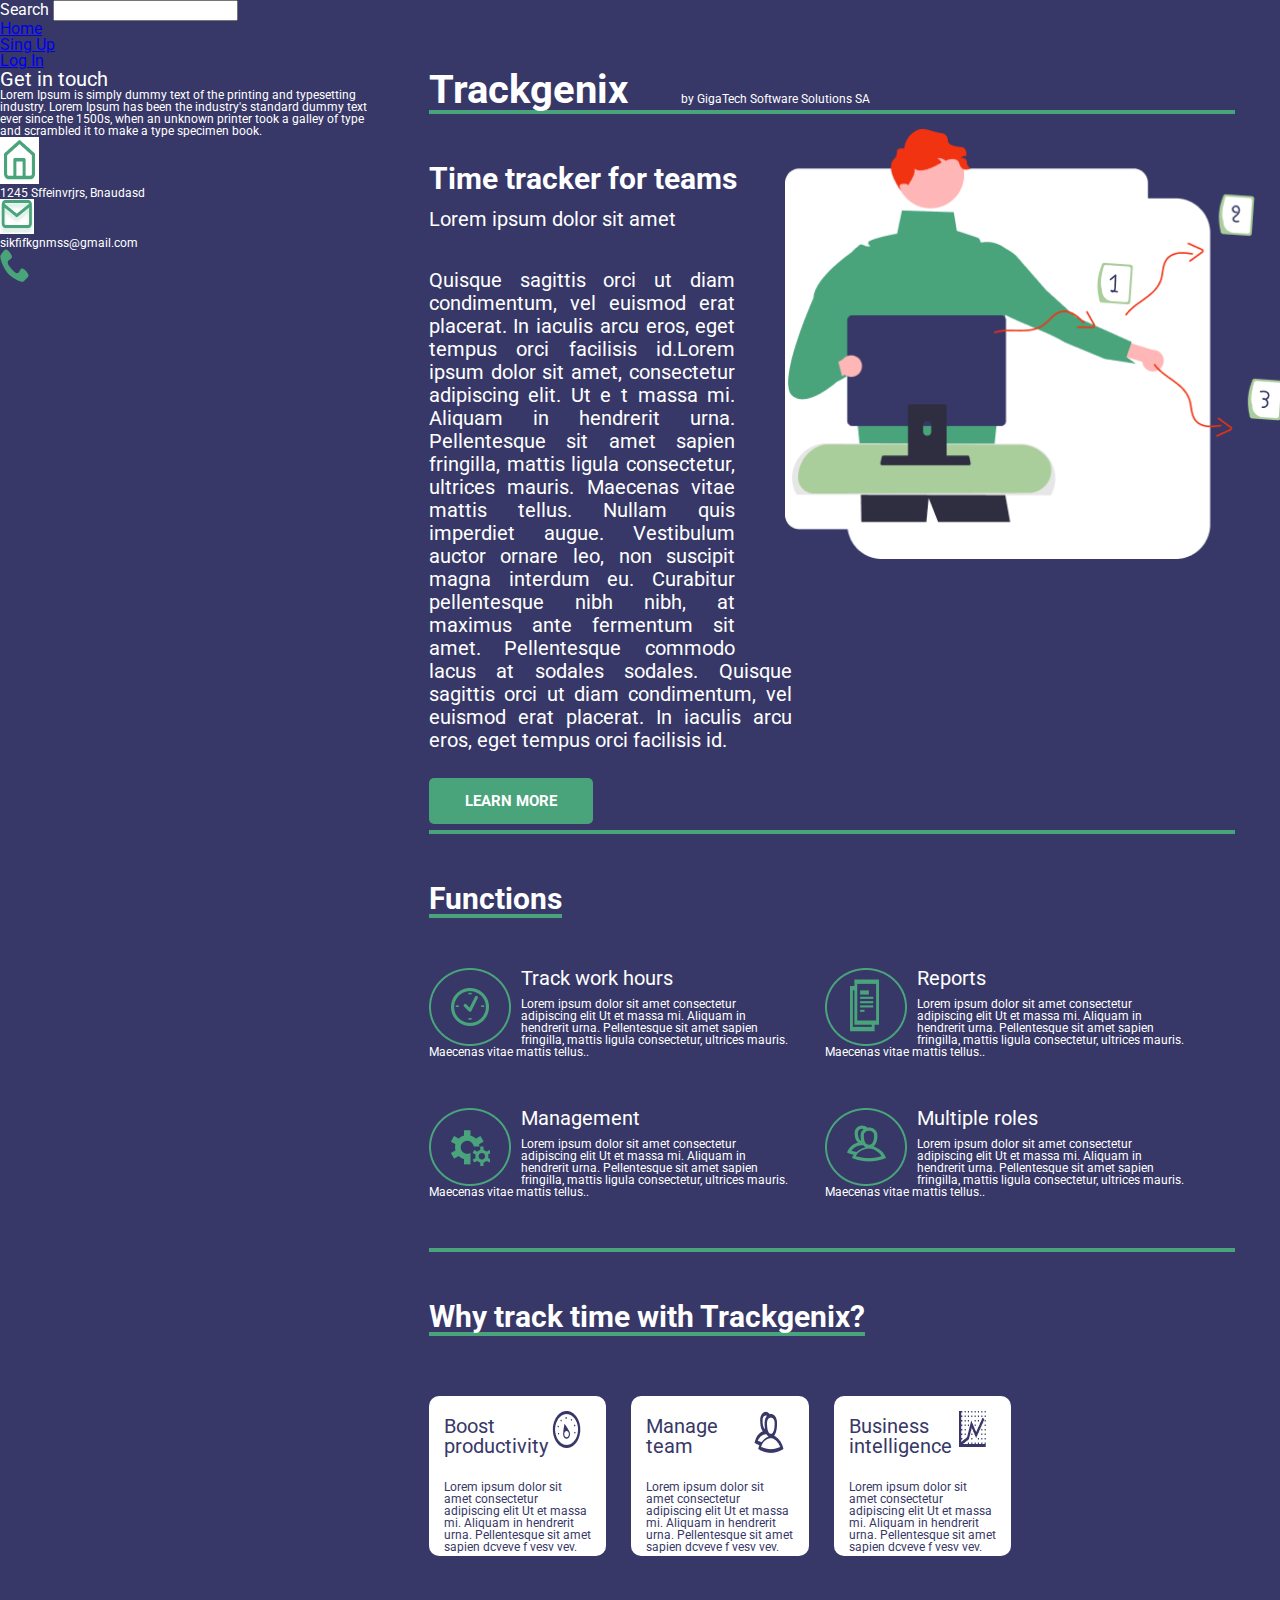
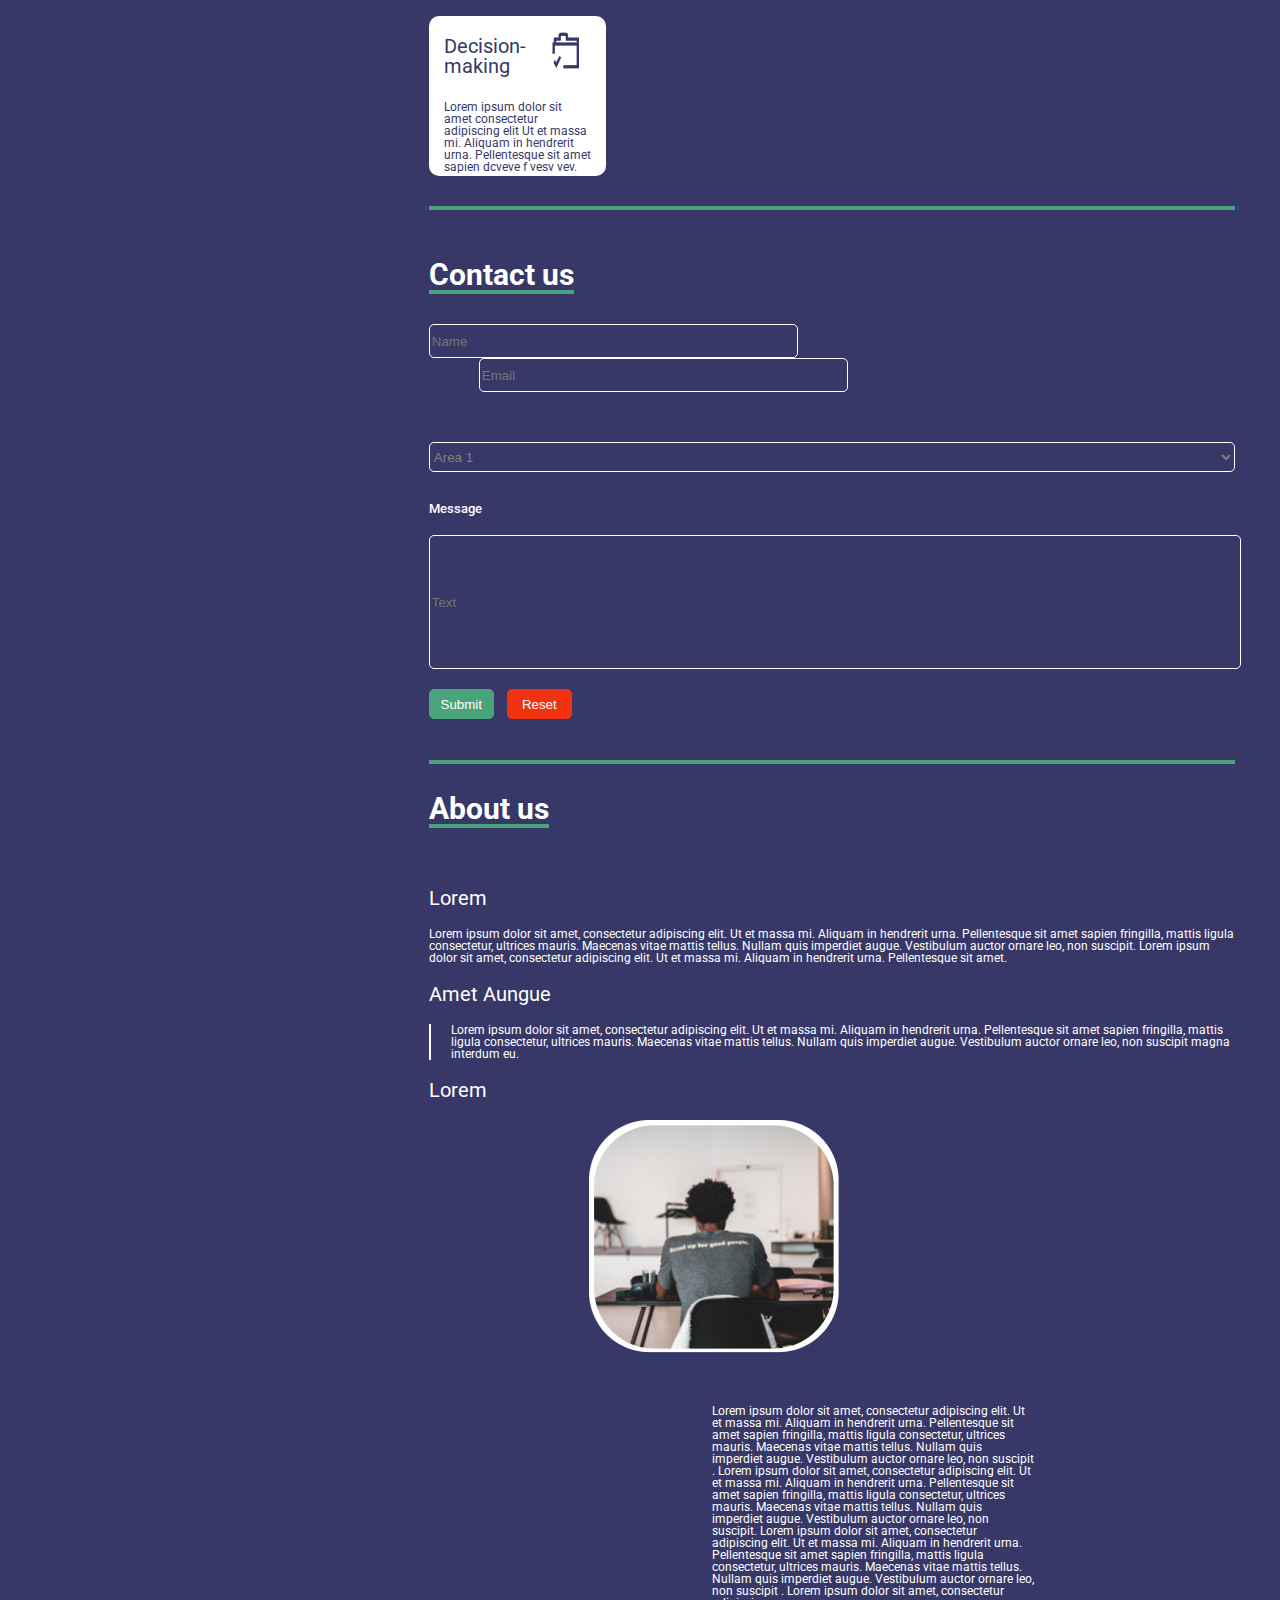
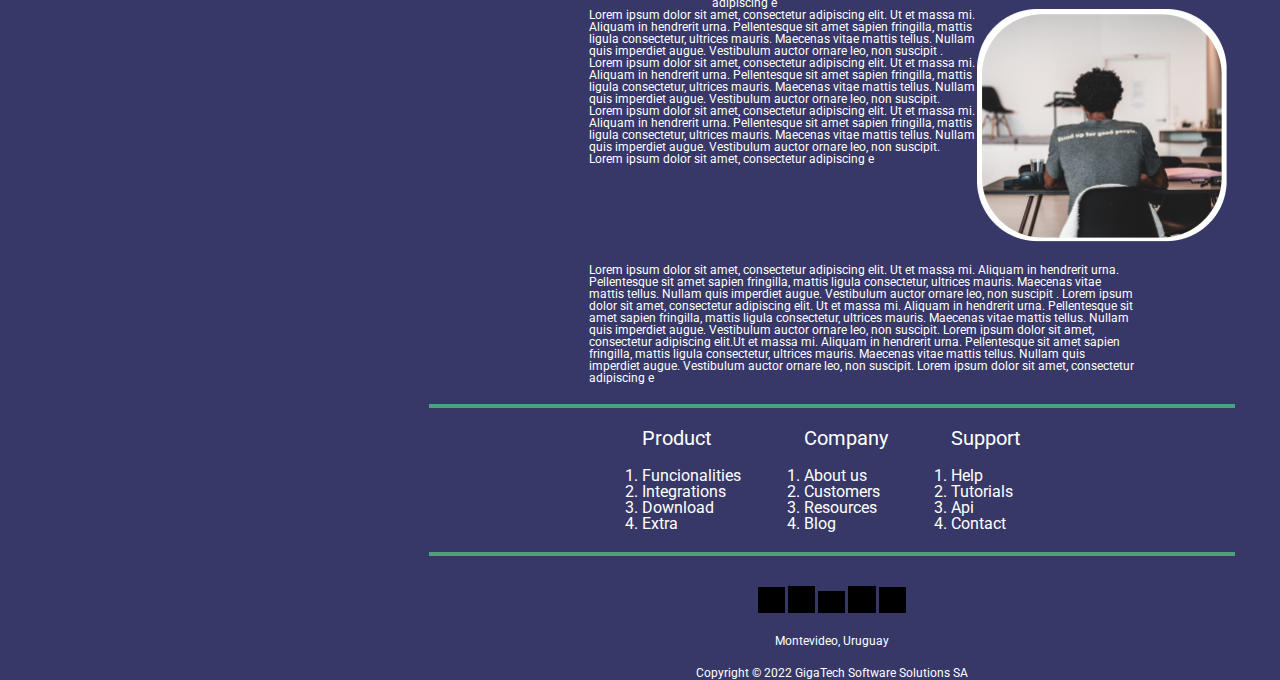
==== commit bc85b6f2: "BaSP-W03-2022: main section done" ====
--- a/Week-03/index.html
+++ b/Week-03/index.html
@@ -11,19 +11,23 @@
     </head>
     <body>
         <aside>
-            Search <input type="text">
-            <ul>
-                <li>
-                    <a href="https://example.com">Home</a>
-                </li>
-                <li>
-                    <a href="https://example1.com">Sing Up</a>
-                </li>
-                <li>
-                    <a href="https://example2.com">Log In</a>
-                </li>
-            </ul>
-            <section>
+            <div class="search">
+                Search <input type="text">
+            </div>
+            <div class="sidebarlist">
+                <ul>
+                    <li>
+                        <a href="https://example.com">Home</a>
+                    </li>
+                    <li>
+                        <a href="https://example1.com">Sing Up</a>
+                    </li>
+                    <li>
+                        <a href="https://example2.com">Log In</a>
+                    </li>
+                </ul>
+            </div>
+            <div class="getintouch">
                 <h3>Get in touch</h3>
                 <p>
                     Lorem Ipsum is simply dummy text of the printing and typesetting industry.
@@ -36,8 +40,8 @@
                     <img src="img/mail.png" alt="Email icon">
                     <p>sikfifkgnmss@gmail.com</p>
                     <img src="img/telephone.png" alt="Phone icon">
-                </address>
-            </section>
+                    </address>
+            </div>
         </aside>
         <main>
             <section class="header">
@@ -149,94 +153,116 @@
                             </div>
                         </form>
             </section>
-            <!-- <section class="s5">
+            <section class="aboutus">
                 <h2>About us</h2>
-                <h3>Lorem</h3>
-                <p>
-                    Lorem ipsum dolor sit amet, consectetur adipiscing elit. Ut et massa mi. Aliquam in hendrerit urna.
-                    Pellentesque sit amet sapien fringilla, mattis ligula consectetur, ultrices mauris. Maecenas vitae mattis tellus.
-                    Nullam quis imperdiet augue. Vestibulum auctor ornare leo, non suscipit.
-                    Lorem ipsum dolor sit amet, consectetur adipiscing elit. Ut et massa mi.
-                    Aliquam in hendrerit urna. Pellentesque sit amet.
-                </p>
+                <div class="aboutus1">
+                    <h3>Lorem</h3>
+                    <p>
+                        Lorem ipsum dolor sit amet, consectetur adipiscing elit. Ut et massa mi. Aliquam in hendrerit urna.
+                        Pellentesque sit amet sapien fringilla, mattis ligula consectetur, ultrices mauris. Maecenas vitae mattis tellus.
+                        Nullam quis imperdiet augue. Vestibulum auctor ornare leo, non suscipit.
+                        Lorem ipsum dolor sit amet, consectetur adipiscing elit. Ut et massa mi.
+                        Aliquam in hendrerit urna. Pellentesque sit amet.
+                    </p>
+                </div>
                 <h3>Amet Aungue</h3>
-                <p>
-                    Lorem ipsum dolor sit amet, consectetur adipiscing elit. Ut et massa mi. Aliquam in hendrerit urna.
-                    Pellentesque sit amet sapien fringilla, mattis ligula consectetur, ultrices mauris. Maecenas vitae mattis tellus.
-                    Nullam quis imperdiet augue. Vestibulum auctor ornare leo, non suscipit magna interdum eu.
-                </p>
-                <h3>Lorem</h3>
-                <img src="img/person-working-on-a-desk.png" alt="Person working on a desk">
-                <p>
-                    Lorem ipsum dolor sit amet, consectetur adipiscing elit. Ut et massa mi. Aliquam in hendrerit urna.
-                    Pellentesque sit amet sapien fringilla, mattis ligula consectetur, ultrices mauris. Maecenas vitae mattis tellus.
-                    Nullam quis imperdiet augue. Vestibulum auctor ornare leo, non suscipit .
-                    Lorem ipsum dolor sit amet, consectetur adipiscing elit. Ut et massa mi. Aliquam in hendrerit urna.
-                    Pellentesque sit amet sapien fringilla, mattis ligula consectetur, ultrices mauris. Maecenas vitae mattis tellus.
-                    Nullam quis imperdiet augue. Vestibulum auctor ornare leo, non suscipit.
-                    Lorem ipsum dolor sit amet, consectetur adipiscing elit. Ut et massa mi. Aliquam in hendrerit urna.
-                    Pellentesque sit amet sapien fringilla, mattis ligula consectetur, ultrices mauris. Maecenas vitae mattis tellus.
-                    Nullam quis imperdiet augue. Vestibulum auctor ornare leo, non suscipit .
-                    Lorem ipsum dolor sit amet, consectetur adipiscing e
-                </p>
-                <p>
-                    Lorem ipsum dolor sit amet, consectetur adipiscing elit. Ut et massa mi. Aliquam in hendrerit urna.
-                    Pellentesque sit amet sapien fringilla, mattis ligula consectetur, ultrices mauris. Maecenas vitae mattis tellus.
-                    Nullam quis imperdiet augue. Vestibulum auctor ornare leo, non suscipit .
-                    Lorem ipsum dolor sit amet, consectetur adipiscing elit. Ut et massa mi. Aliquam in hendrerit urna.
-                    Pellentesque sit amet sapien fringilla, mattis ligula consectetur, ultrices mauris. Maecenas vitae mattis tellus.
-                    Nullam quis imperdiet augue. Vestibulum auctor ornare leo, non suscipit.
-                    Lorem ipsum dolor sit amet, consectetur adipiscing elit. Ut et massa mi. Aliquam in hendrerit urna.
-                    Pellentesque sit amet sapien fringilla, mattis ligula consectetur, ultrices mauris. Maecenas vitae mattis tellus.
-                    Nullam quis imperdiet augue. Vestibulum auctor ornare leo, non suscipit.
-                    Lorem ipsum dolor sit amet, consectetur adipiscing e
-                </p>
-                <p>
-                    Lorem ipsum dolor sit amet, consectetur adipiscing elit. Ut et massa mi. Aliquam in hendrerit urna.
-                    Pellentesque sit amet sapien fringilla, mattis ligula consectetur, ultrices mauris. Maecenas vitae mattis tellus.
-                    Nullam quis imperdiet augue. Vestibulum auctor ornare leo, non suscipit .
-                    Lorem ipsum dolor sit amet, consectetur adipiscing elit. Ut et massa mi. Aliquam in hendrerit urna.
-                    Pellentesque sit amet sapien fringilla, mattis ligula consectetur, ultrices mauris. Maecenas vitae mattis tellus.
-                    Nullam quis imperdiet augue. Vestibulum auctor ornare leo, non suscipit.
-                    Lorem ipsum dolor sit amet, consectetur adipiscing elit.Ut et massa mi.
-                    Aliquam in hendrerit urna. Pellentesque sit amet sapien fringilla, mattis ligula consectetur, ultrices mauris.
-                    Maecenas vitae mattis tellus. Nullam quis imperdiet augue. Vestibulum auctor ornare leo, non suscipit.
-                    Lorem ipsum dolor sit amet, consectetur adipiscing e
-                </p>
-                <img src="img/person-working-on-a-desk.png" alt="Person working on a desk">
-            </section>
-            <section class="s6">
-                <h3>Product</h3>
-                <ol>
-                    <li>Funcionalities</li>
-                    <li>Integrations</li>
-                    <li>Download</li>
-                    <li>Extra</li>
-                </ol>
-                <h3>Company</h3>
-                <ol>
-                    <li>About us</li>
-                    <li>Customers</li>
-                    <li>Resources</li>
-                    <li>Blog</li>
-                </ol>
-                <h3>Support</h3>
-                <ol>
-                    <li>Help</li>
-                    <li>Tutorials</li>
-                    <li>Api</li>
-                    <li>Contact</li>
-                </ol>
-            </section>
-            <section class="s7">
-                <a href="www.facebook/trackgenix.com"><img src="img/facebook-icon1.png" alt="Facebook icon"></a>
-                <a href="www.linkedin/trackgenix.com"><img src="img/linkedin-icon2.png" alt="Linkedin icon"></a>
-                <a href="www.twitter/trackgenix.com"><img src="img/twitter-icon3.png" alt="Twitter icon"></a>
-                <a href="www.instagram/trackgenix.com"><img src="img/instagram-icon4.png" alt="Instagram icon"></a>
-                <a href="www.github/trackgenix.com"><img src="img/github-icon5.png" alt="Github icon"></a>
+                <div class="aboutus2">
+                    <p>
+                        Lorem ipsum dolor sit amet, consectetur adipiscing elit. Ut et massa mi. Aliquam in hendrerit urna.
+                        Pellentesque sit amet sapien fringilla, mattis ligula consectetur, ultrices mauris. Maecenas vitae mattis tellus.
+                        Nullam quis imperdiet augue. Vestibulum auctor ornare leo, non suscipit magna interdum eu.
+                    </p>
+                </div>
+                    <h3>Lorem</h3>
+                <div class="divlast3p">
+                    <div class="aboutus3">
+                        <img src="img/person-working-on-a-desk.png" alt="Person working on a desk" class="imgaboutus1">
+                        <p class="p1">
+                            Lorem ipsum dolor sit amet, consectetur adipiscing elit. Ut et massa mi. Aliquam in hendrerit urna.
+                            Pellentesque sit amet sapien fringilla, mattis ligula consectetur, ultrices mauris. Maecenas vitae mattis tellus.
+                            Nullam quis imperdiet augue. Vestibulum auctor ornare leo, non suscipit .
+                            Lorem ipsum dolor sit amet, consectetur adipiscing elit. Ut et massa mi. Aliquam in hendrerit urna.
+                            Pellentesque sit amet sapien fringilla, mattis ligula consectetur, ultrices mauris. Maecenas vitae mattis tellus.
+                            Nullam quis imperdiet augue. Vestibulum auctor ornare leo, non suscipit.
+                            Lorem ipsum dolor sit amet, consectetur adipiscing elit. Ut et massa mi. Aliquam in hendrerit urna.
+                            Pellentesque sit amet sapien fringilla, mattis ligula consectetur, ultrices mauris. Maecenas vitae mattis tellus.
+                            Nullam quis imperdiet augue. Vestibulum auctor ornare leo, non suscipit .
+                            Lorem ipsum dolor sit amet, consectetur adipiscing e
+                        </p>
+                    </div>
+                    <div class="aboutus4">
+                        <p class="p2">
+                            Lorem ipsum dolor sit amet, consectetur adipiscing elit. Ut et massa mi. Aliquam in hendrerit urna.
+                            Pellentesque sit amet sapien fringilla, mattis ligula consectetur, ultrices mauris. Maecenas vitae mattis tellus.
+                            Nullam quis imperdiet augue. Vestibulum auctor ornare leo, non suscipit .
+                            Lorem ipsum dolor sit amet, consectetur adipiscing elit. Ut et massa mi. Aliquam in hendrerit urna.
+                            Pellentesque sit amet sapien fringilla, mattis ligula consectetur, ultrices mauris. Maecenas vitae mattis tellus.
+                            Nullam quis imperdiet augue. Vestibulum auctor ornare leo, non suscipit.
+                            Lorem ipsum dolor sit amet, consectetur adipiscing elit. Ut et massa mi. Aliquam in hendrerit urna.
+                            Pellentesque sit amet sapien fringilla, mattis ligula consectetur, ultrices mauris. Maecenas vitae mattis tellus.
+                            Nullam quis imperdiet augue. Vestibulum auctor ornare leo, non suscipit.
+                            Lorem ipsum dolor sit amet, consectetur adipiscing e
+                        </p>
+                        <img src="img/person-working-on-a-desk.png" alt="Person working on a desk" class="imgaboutus2">
+                    </div>
+                    <div class="aboutus5">
+                        <p class="p3">
+                            Lorem ipsum dolor sit amet, consectetur adipiscing elit. Ut et massa mi. Aliquam in hendrerit urna.
+                            Pellentesque sit amet sapien fringilla, mattis ligula consectetur, ultrices mauris. Maecenas vitae mattis tellus.
+                            Nullam quis imperdiet augue. Vestibulum auctor ornare leo, non suscipit .
+                            Lorem ipsum dolor sit amet, consectetur adipiscing elit. Ut et massa mi. Aliquam in hendrerit urna.
+                            Pellentesque sit amet sapien fringilla, mattis ligula consectetur, ultrices mauris. Maecenas vitae mattis tellus.
+                            Nullam quis imperdiet augue. Vestibulum auctor ornare leo, non suscipit.
+                            Lorem ipsum dolor sit amet, consectetur adipiscing elit.Ut et massa mi.
+                            Aliquam in hendrerit urna. Pellentesque sit amet sapien fringilla, mattis ligula consectetur, ultrices mauris.
+                            Maecenas vitae mattis tellus. Nullam quis imperdiet augue. Vestibulum auctor ornare leo, non suscipit.
+                            Lorem ipsum dolor sit amet, consectetur adipiscing e
+                        </p>
+                    </div>
+                </div>
+            </section>
+            <section class="footer1">
+                <div class="generaldivlists">
+                    <div class="list">
+                        <h3>Product</h3>
+                        <ol>
+                            <li>Funcionalities</li>
+                            <li>Integrations</li>
+                            <li>Download</li>
+                            <li>Extra</li>
+                        </ol>
+                    </div>
+                    <div class="list">
+                        <h3>Company</h3>
+                        <ol>
+                            <li>About us</li>
+                            <li>Customers</li>
+                            <li>Resources</li>
+                            <li>Blog</li>
+                        </ol>
+                    </div>
+                    <div class="list">
+                        <h3>Support</h3>
+                        <ol>
+                            <li>Help</li>
+                            <li>Tutorials</li>
+                            <li>Api</li>
+                            <li>Contact</li>
+                        </ol>
+                    </div>
+                </div>
+            </section>
+            <section class="footer2">
+                <div class="mediaslogos">
+                    <a href="www.facebook/trackgenix.com"><img src="img/facebook-icon1.png" alt="Facebook icon"></a>
+                    <a href="www.linkedin/trackgenix.com"><img src="img/linkedin-icon2.png" alt="Linkedin icon"></a>
+                    <a href="www.twitter/trackgenix.com"><img src="img/twitter-icon3.png" alt="Twitter icon"></a>
+                    <a href="www.instagram/trackgenix.com"><img src="img/instagram-icon4.png" alt="Instagram icon"></a>
+                    <a href="www.github/trackgenix.com"><img src="img/github-icon5.png" alt="Github icon"></a>
+                </div>
                 <p>Montevideo, Uruguay</p>
                 <p>Copyright © 2022  GigaTech Software Solutions SA</p>
-            </section> -->
+            </section>
         </main>
     </body>
 </html>--- a/Week-03/css/style.css
+++ b/Week-03/css/style.css
@@ -15,6 +15,7 @@
     width: 70%;
     height: 100%;
     font-size: 12px;
+    margin-top: 70px;
 }
 section{
     width: 90%;
@@ -234,5 +235,88 @@
     width: 65px;
     height: 30px;
     color: white;
-
+}
+.aboutus{
+    border-bottom: 4px solid #49A37B;
+}
+.aboutus div{
+    margin-bottom: 20px;
+}
+.aboutus h2{
+    display: block;
+    width: fit-content;
+    border-bottom: 4px solid #49A37B ;
+    margin-top: 30px;
+    margin-bottom: 60px;
+}
+.aboutus h3{
+    margin-bottom: 20px;
+    margin-top: 20px;
+}
+.aboutus2 {
+    border-left: 2px solid white;
+}
+.aboutus2 p{
+    margin-left: 20px;
+}
+.divlast3p{
+    margin-left: 160px;
+}
+.aboutus img{
+    display: inline;
+    width: 250px;
+}
+.p1{
+    float: right;
+    margin-right: 200px;
+    margin-top: 50px;
+    width: 50%;
+}
+.p2{
+    float: left;
+    width: 60%;
+}
+.p3{
+    width: 85%;
+}
+.footer1{
+    border-bottom: 4px solid #49A37B;
+}
+.list{
+    display: inline-block;
+    width: fit-content;
+    margin: 0 auto;
+    margin-left: 30px;
+    margin-right: 30px;
+}
+.list ol{
+    list-style: decimal;
+}
+.generaldivlists{
+    width: fit-content;
+    margin-left: auto;
+    margin-right: auto;
+    margin-top: 20px;
+    margin-bottom: 20px;
+}
+.generaldivlists h3{
+    margin-bottom: 20px;
+}
+.generaldivlists li{
+    font-size: 16px;
+}
+.mediaslogos{
+    margin-top: 30px;
+    width: fit-content;
+    margin-left: auto;
+    margin-right: auto;
+}
+.mediaslogos img{
+    background-color: black;
+}
+.footer2 p{
+    margin-top: 20px;
+    width: fit-content;
+    margin-left: auto;
+    margin-right: auto;
 }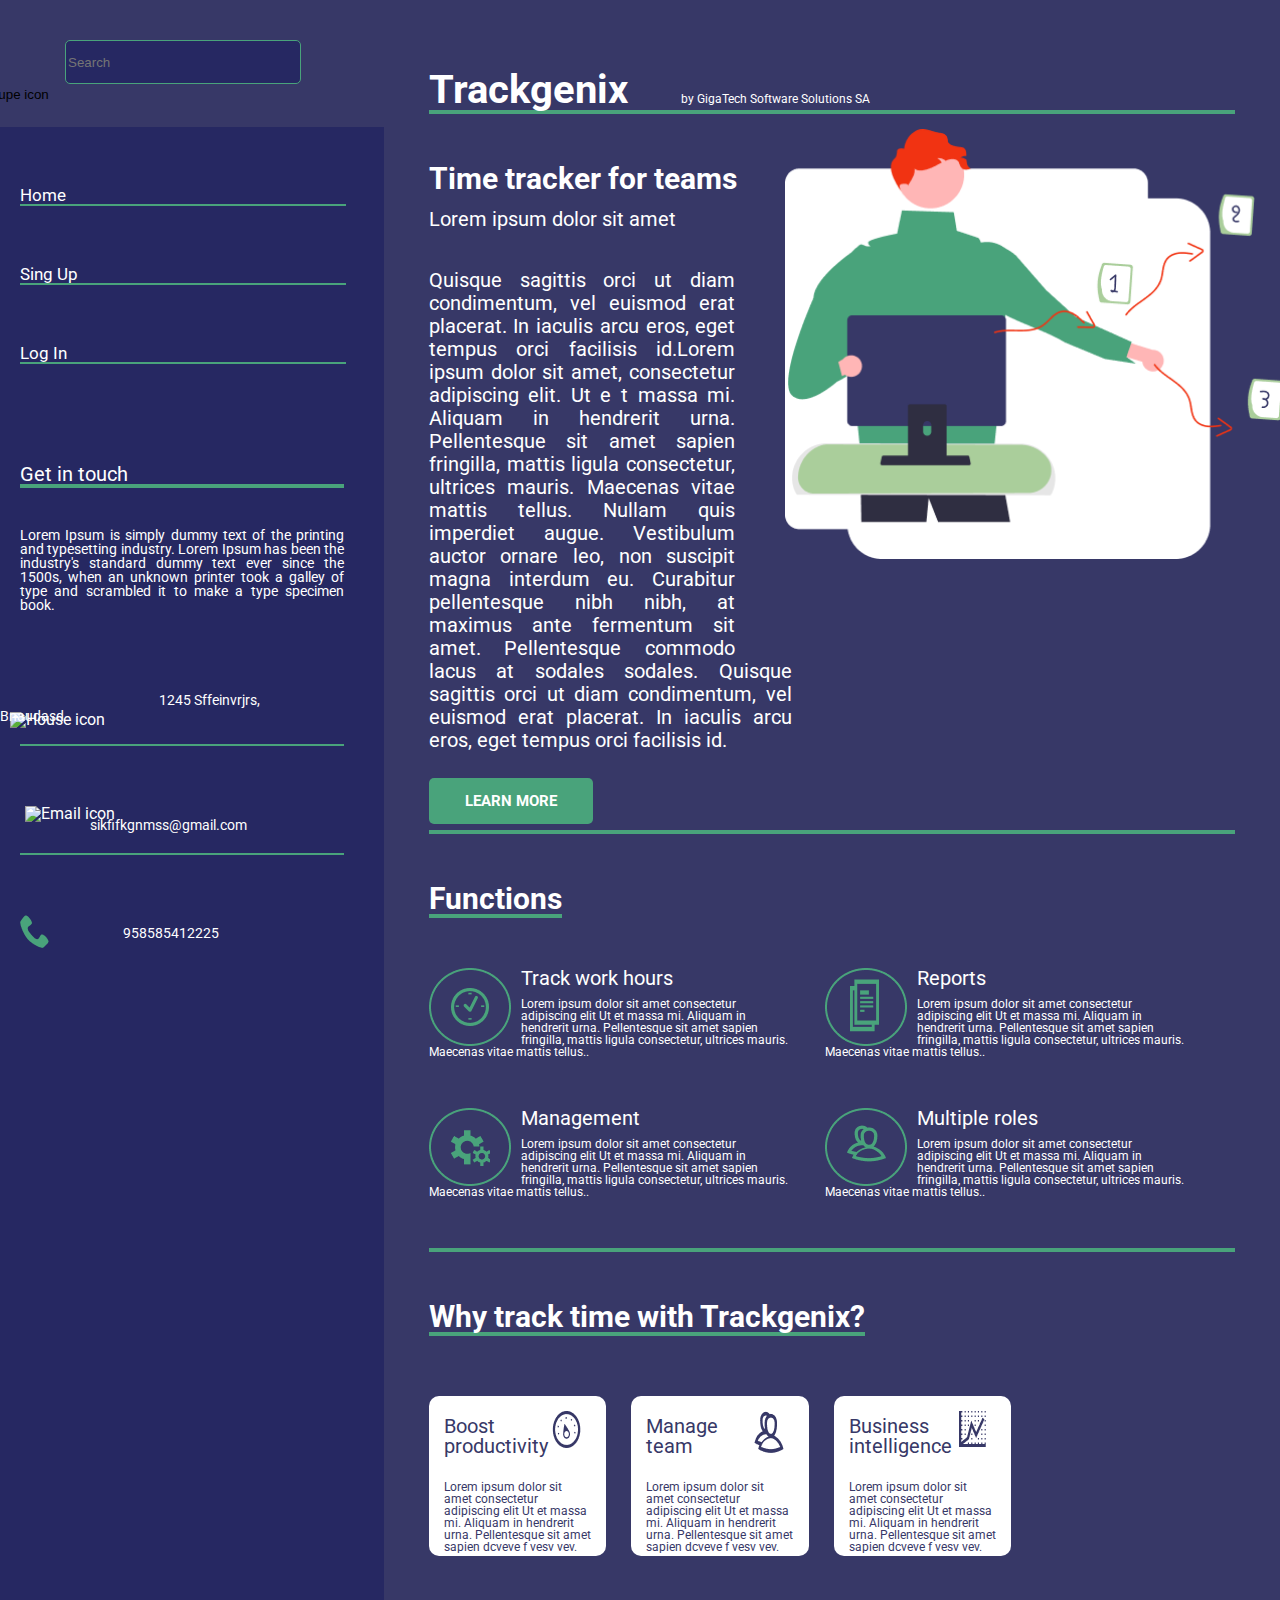
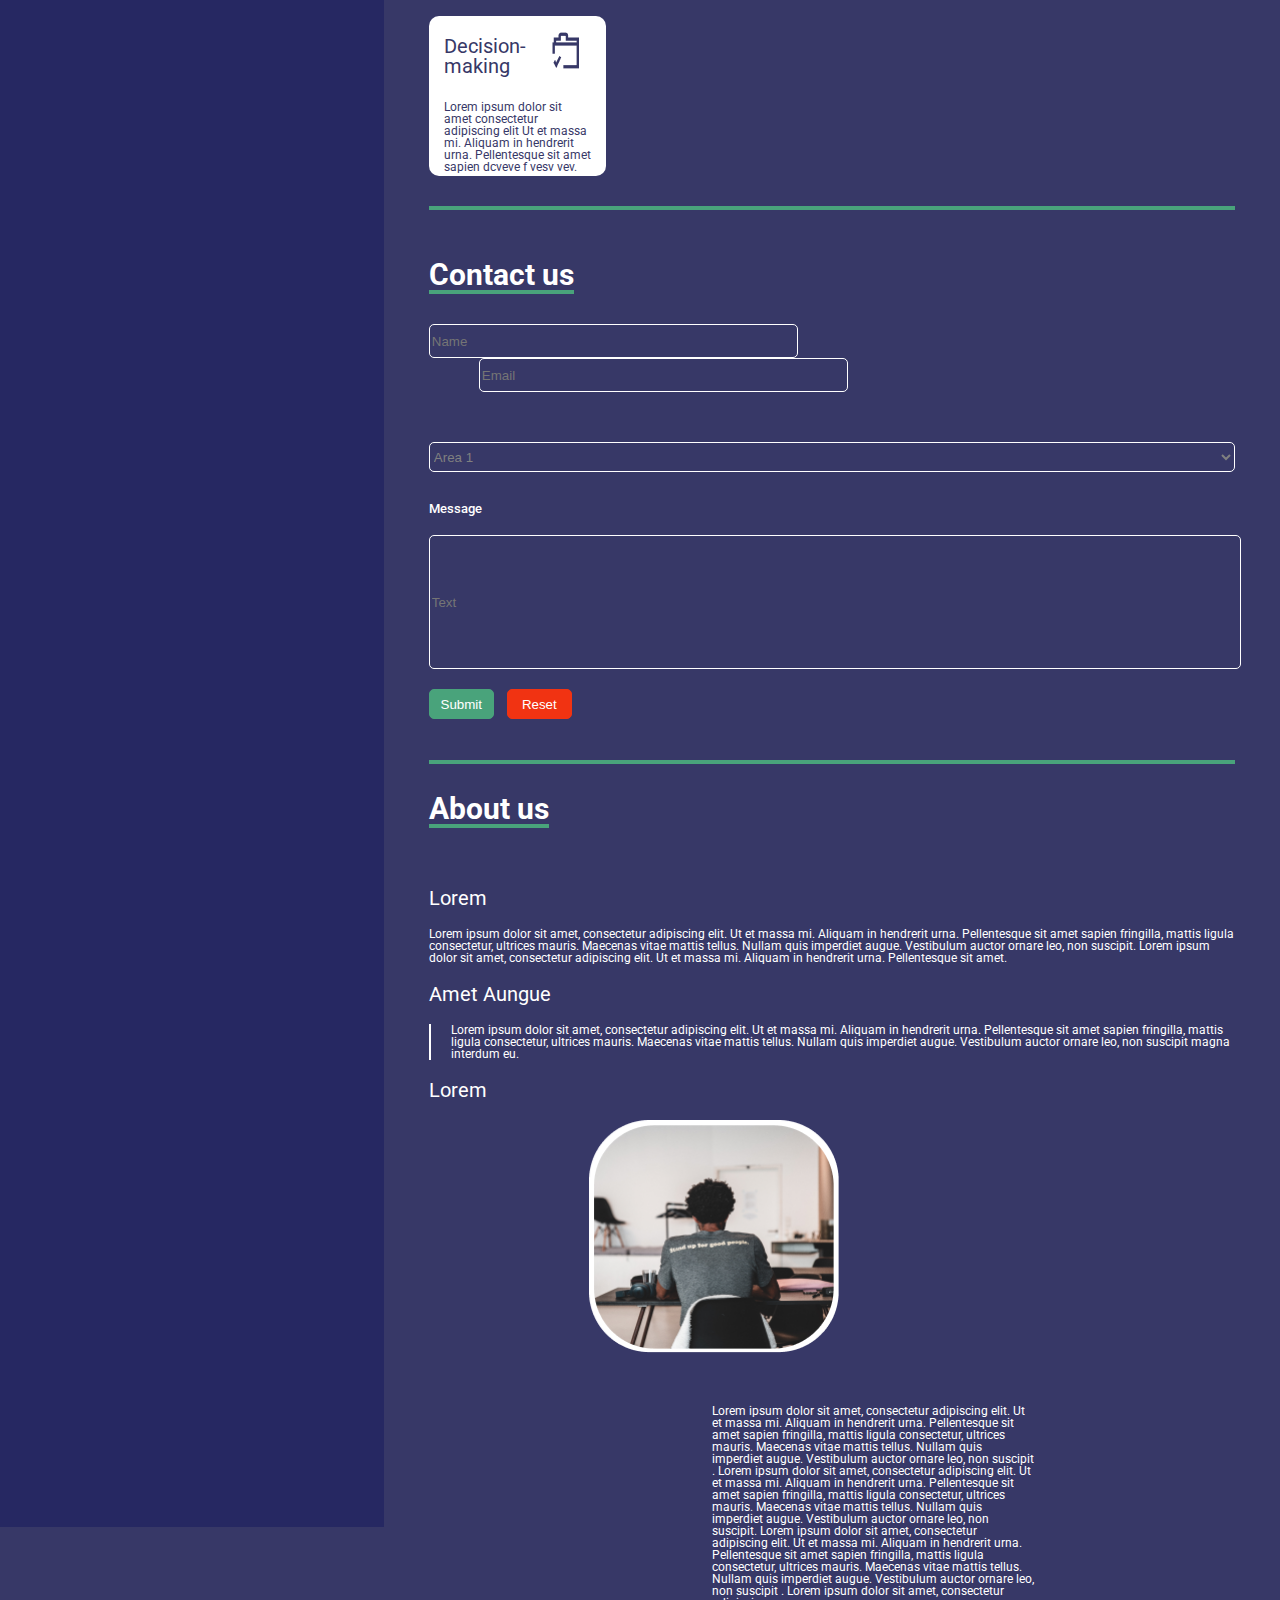
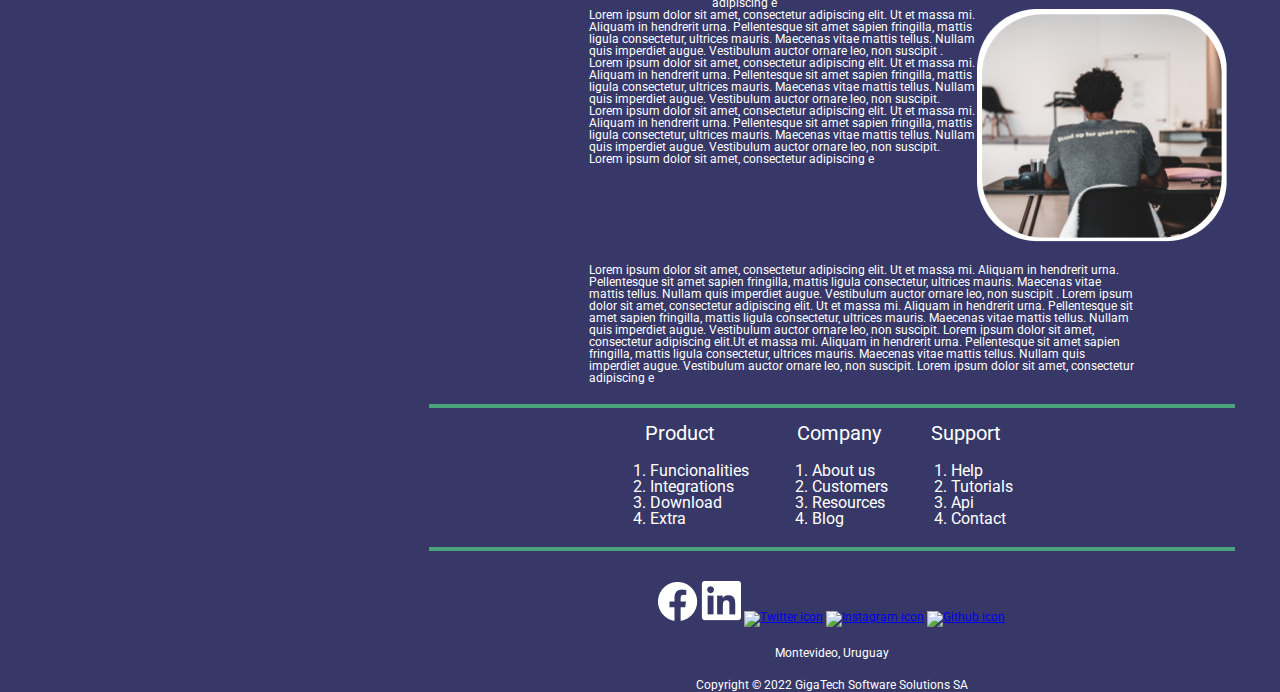
==== commit f3a82d03: "BaSP-W03-2022: aside done" ====
--- a/Week-03/index.html
+++ b/Week-03/index.html
@@ -12,35 +12,39 @@
     <body>
         <aside>
             <div class="search">
-                Search <input type="text">
+                <input type="text" placeholder="Search">
+                <button>
+                <img src="/img/loupe.png" alt="loupe icon">
+                </button>
             </div>
-            <div class="sidebarlist">
-                <ul>
-                    <li>
-                        <a href="https://example.com">Home</a>
-                    </li>
-                    <li>
-                        <a href="https://example1.com">Sing Up</a>
-                    </li>
-                    <li>
-                        <a href="https://example2.com">Log In</a>
-                    </li>
-                </ul>
-            </div>
-            <div class="getintouch">
-                <h3>Get in touch</h3>
-                <p>
-                    Lorem Ipsum is simply dummy text of the printing and typesetting industry.
-                    Lorem Ipsum has been the industry's standard dummy text ever since the 1500s, when
-                    an unknown printer took a galley of type and scrambled it to make a type specimen book.
-                </p>
-                <address>
-                    <img src="img/hose.png" alt="House icon">
-                    <p>1245 Sffeinvrjrs, Bnaudasd</p>
-                    <img src="img/mail.png" alt="Email icon">
-                    <p>sikfifkgnmss@gmail.com</p>
-                    <img src="img/telephone.png" alt="Phone icon">
+            <div class="secondsidebar">
+                <div class="sidebarlist">
+                    <a href="https://example.com">Home</a>
+                    <a href="https://example1.com">Sing Up</a>
+                    <a href="https://example2.com">Log In</a>
+                </div>
+                <div class="getintouch">
+                    <h3>Get in touch</h3>
+                    <p>
+                        Lorem Ipsum is simply dummy text of the printing and typesetting industry.
+                        Lorem Ipsum has been the industry's standard dummy text ever since the 1500s, when
+                        an unknown printer took a galley of type and scrambled it to make a type specimen book.
+                    </p>
+                    <address class="contactdata">
+                        <div class="addressdata">
+                            <img src="/img/addressdata.png" alt="House icon">
+                            <p>1245 Sffeinvrjrs, Bnaudasd</p>
+                        </div>
+                        <div class="emaildata">
+                            <img src="/img/emaildata.png" alt="Email icon">
+                            <p>sikfifkgnmss@gmail.com</p>
+                        </div>
+                        <div class="phonedata">
+                            <img src="img/telephone.png" alt="Phone icon">
+                            <p>958585412225</p>
+                        </div>
                     </address>
+                </div>
             </div>
         </aside>
         <main>
@@ -224,7 +228,7 @@
             <section class="footer1">
                 <div class="generaldivlists">
                     <div class="list">
-                        <h3>Product</h3>
+                        <h3 class="product">Product</h3>
                         <ol>
                             <li>Funcionalities</li>
                             <li>Integrations</li>
@@ -233,7 +237,7 @@
                         </ol>
                     </div>
                     <div class="list">
-                        <h3>Company</h3>
+                        <h3 class="company">Company</h3>
                         <ol>
                             <li>About us</li>
                             <li>Customers</li>
@@ -242,7 +246,7 @@
                         </ol>
                     </div>
                     <div class="list">
-                        <h3>Support</h3>
+                        <h3 class="support">Support</h3>
                         <ol>
                             <li>Help</li>
                             <li>Tutorials</li>
@@ -254,11 +258,11 @@
             </section>
             <section class="footer2">
                 <div class="mediaslogos">
-                    <a href="www.facebook/trackgenix.com"><img src="img/facebook-icon1.png" alt="Facebook icon"></a>
-                    <a href="www.linkedin/trackgenix.com"><img src="img/linkedin-icon2.png" alt="Linkedin icon"></a>
-                    <a href="www.twitter/trackgenix.com"><img src="img/twitter-icon3.png" alt="Twitter icon"></a>
-                    <a href="www.instagram/trackgenix.com"><img src="img/instagram-icon4.png" alt="Instagram icon"></a>
-                    <a href="www.github/trackgenix.com"><img src="img/github-icon5.png" alt="Github icon"></a>
+                    <a href="www.facebook/trackgenix.com"><img src="img/footer-facebook.png" alt="Facebook icon"></a>
+                    <a href="www.linkedin/trackgenix.com"><img src="img/footer-linkedin.png" alt="Linkedin icon"></a>
+                    <a href="www.twitter/trackgenix.com"><img src="/img/footer-twitter.png" alt="Twitter icon"></a>
+                    <a href="www.instagram/trackgenix.com"><img src="/img/footer-instagram.png" alt="Instagram icon"></a>
+                    <a href="www.github/trackgenix.com"><img src="/img/footer-github.png" alt="Github icon"></a>
                 </div>
                 <p>Montevideo, Uruguay</p>
                 <p>Copyright © 2022  GigaTech Software Solutions SA</p>
--- a/Week-03/css/style.css
+++ b/Week-03/css/style.css
@@ -9,6 +9,7 @@
     float: left;
     width: 30%;
     height: 100%;
+    margin-top: 40px;
 }
 main {
     float: right;
@@ -47,48 +48,47 @@
     font-weight: 400;
 }
 .timetracker{
-    border-bottom: 4px solid #49A37B ;
     padding-bottom: 20px;
+    border-bottom: 4px solid #49A37B ;
 }
 .timetracker>h2{
     margin-top: 50px;
 }
 .timetracker>h3{
-    font-size: 20px;
     margin-top: 15px;
     font-weight: 400;
+    font-size: 20px;
 }
 .img-timetracker{
     position: relative;
+    bottom: 100px;
+    left: 50px;
     float: right;
     width: 500px;
-    bottom: 100px;
-    left: 50px;
-
 }
 .p-timetracker{
+    width: 45%;
+    min-width: 350px;
+    margin-top: 40px;
+    margin-bottom: 40px;
     font-weight: 400;
     font-size: 20px;
     line-height: 23px;
     text-align: justify;
-    width: 45%;
-    min-width: 350px;
-    margin-top: 40px;
-    margin-bottom: 40px;
 }
 .timetracker>a{
     top: 50px;
     width: 156px;
     height: 46px;
+    padding: 14px 36px;
+    background-color: #49a37b;
+    border-radius: 5px;
     font-weight: 700;
     font-size: 15px;
     line-height: 18px;
     text-align: center;
     text-transform: uppercase;
     color: white;
-    background-color: #49a37b;
-    border-radius: 5px;
-    padding: 14px 36px;
     text-decoration: none;
 }
 .functions{
@@ -103,10 +103,10 @@
 }
 .functions>h2{
     display: block;
-    border-bottom: 4px solid #49A37B ;
+    width: fit-content;
     margin-top: 30px;
     margin-bottom: 50px;
-    width: fit-content;
+    border-bottom: 4px solid #49A37B ;
 }
 .left{
     margin-right: 30px;
@@ -292,6 +292,15 @@
 .list ol{
     list-style: decimal;
 }
+.product{
+    margin: -5px;
+}
+.company{
+    margin: -15px;
+}
+.support{
+    margin: -20px;
+}
 .generaldivlists{
     width: fit-content;
     margin-left: auto;
@@ -311,12 +320,94 @@
     margin-left: auto;
     margin-right: auto;
 }
-.mediaslogos img{
-    background-color: black;
-}
 .footer2 p{
     margin-top: 20px;
     width: fit-content;
     margin-left: auto;
     margin-right: auto;
+}
+.search input{
+    margin-left: 65px;
+    width: 60%;
+    height: 40px;
+    border-radius: 5px;
+    background-color: #262862;
+    border: 1px solid #49A37B;
+}
+.search button{
+    position: relative;
+    top: 2px;
+    right: 34px;
+    background-color: transparent;
+    border: none;
+}
+.secondsidebar{
+    background-color: #262862;
+    margin-top: 25px;
+    width: 100%;
+    height: 3000px;
+}
+.sidebarlist a{
+    display: block;
+    width: 85%;
+    color: #FFFFFF;
+    font-size: 17px;
+    border-bottom: 2px solid #49A37B;
+    padding-top: 60px;
+    margin-left: 20px;
+    text-decoration: none;
+}
+.getintouch{
+    margin-top: 100px;
+    margin-right: 40px;
+    margin-left: 20px;
+}
+.getintouch h3{
+    margin-bottom: 40px;
+    border-bottom: 4px solid #49A37B;
+}
+.getintouch p{
+    font-size: 14px;
+    text-align: justify;
+}
+.contactdata{
+    margin-top: 100px;
+}
+.contactdata p{
+    display: inline;
+    font-size: 14px;
+    margin-left: 70px;
+}
+.addressdata{
+    border-bottom: 2px solid #49A37B;
+}
+.addressdata img{
+    margin-left: -10px;
+}
+.addressdata p{
+    position: relative;
+    bottom: 20px;
+    right: 20px;
+}
+.emaildata{
+    margin-top: 60px;
+    border-bottom: 2px solid #49A37B;
+}
+.emaildata img{
+    margin-bottom: 15px;
+    margin-left: 5px;
+}
+.emaildata p{
+    position: relative;
+    bottom: 20px;
+}
+.phonedata{
+    margin-top: 60px;
+}
+.phonedata img{
+    margin-bottom: 15px;
+}
+.phonedata p{
+    position: relative;
+    bottom: 25px;
 }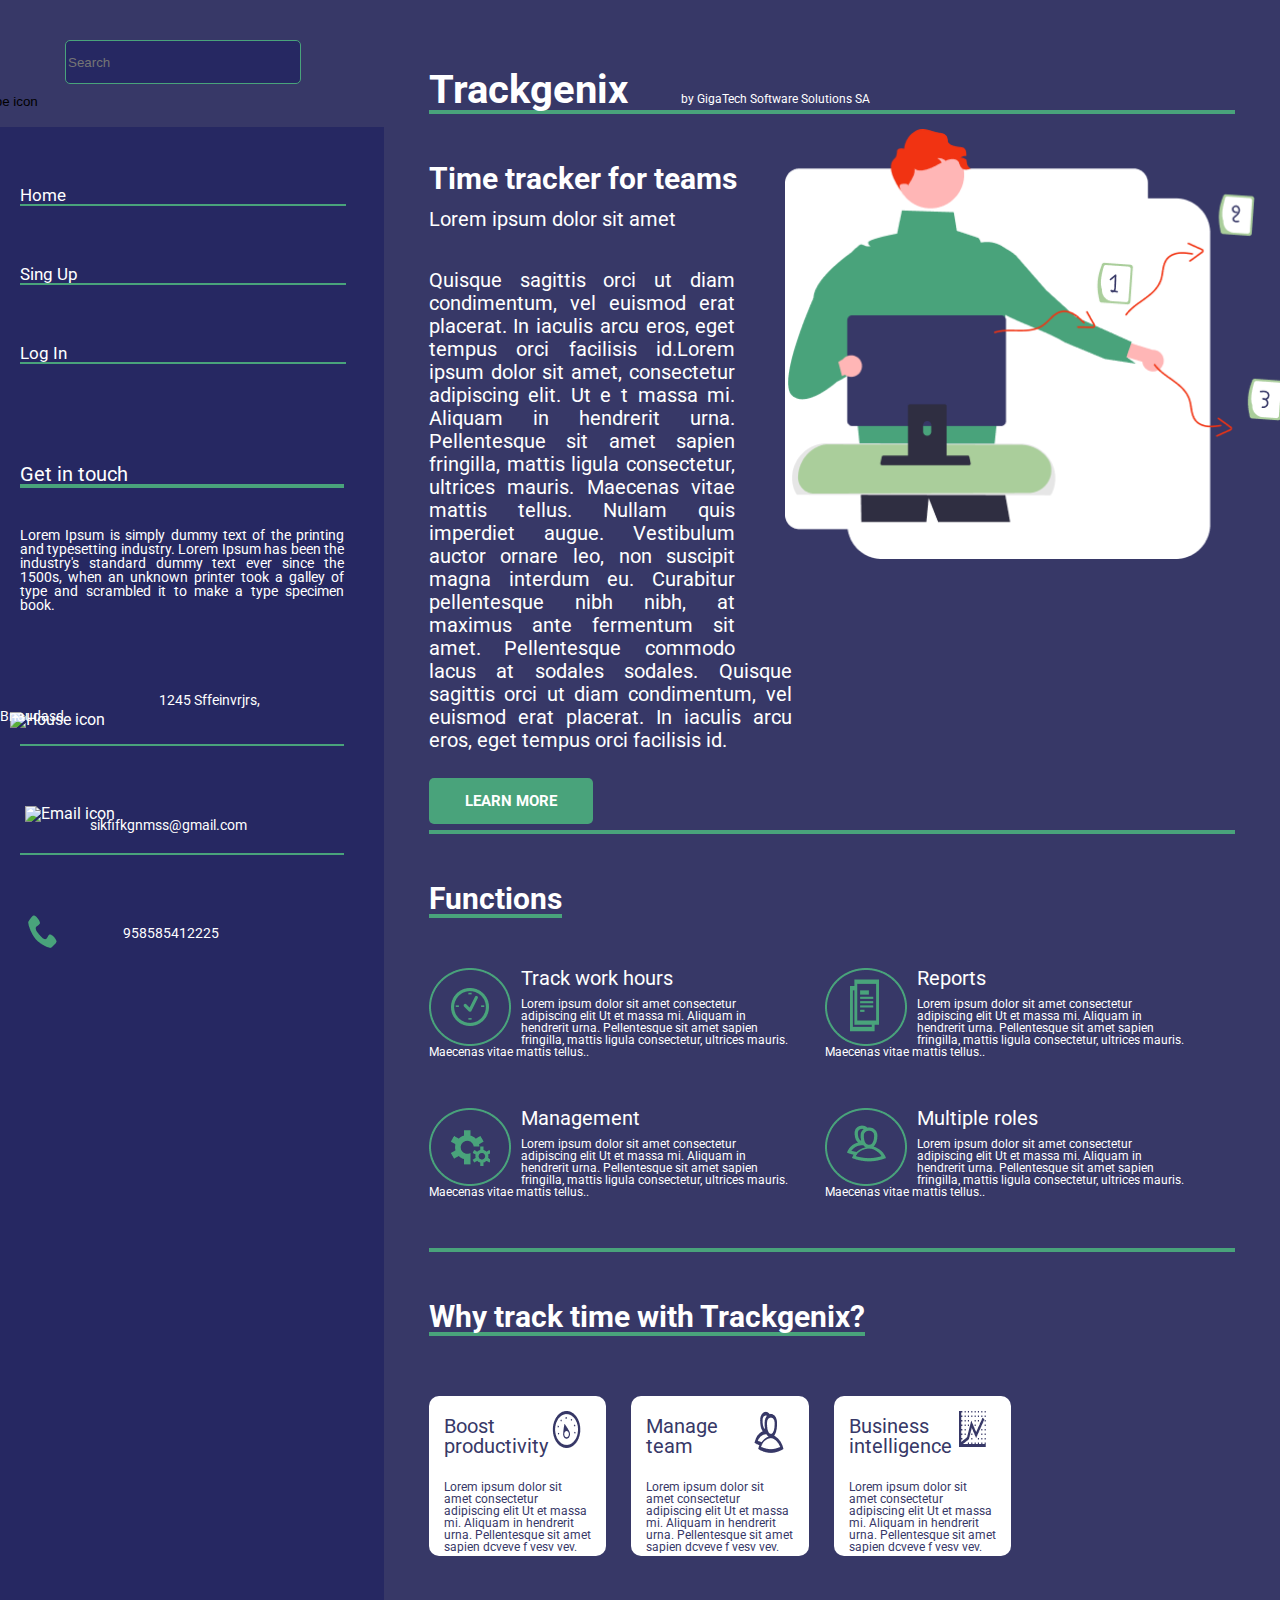
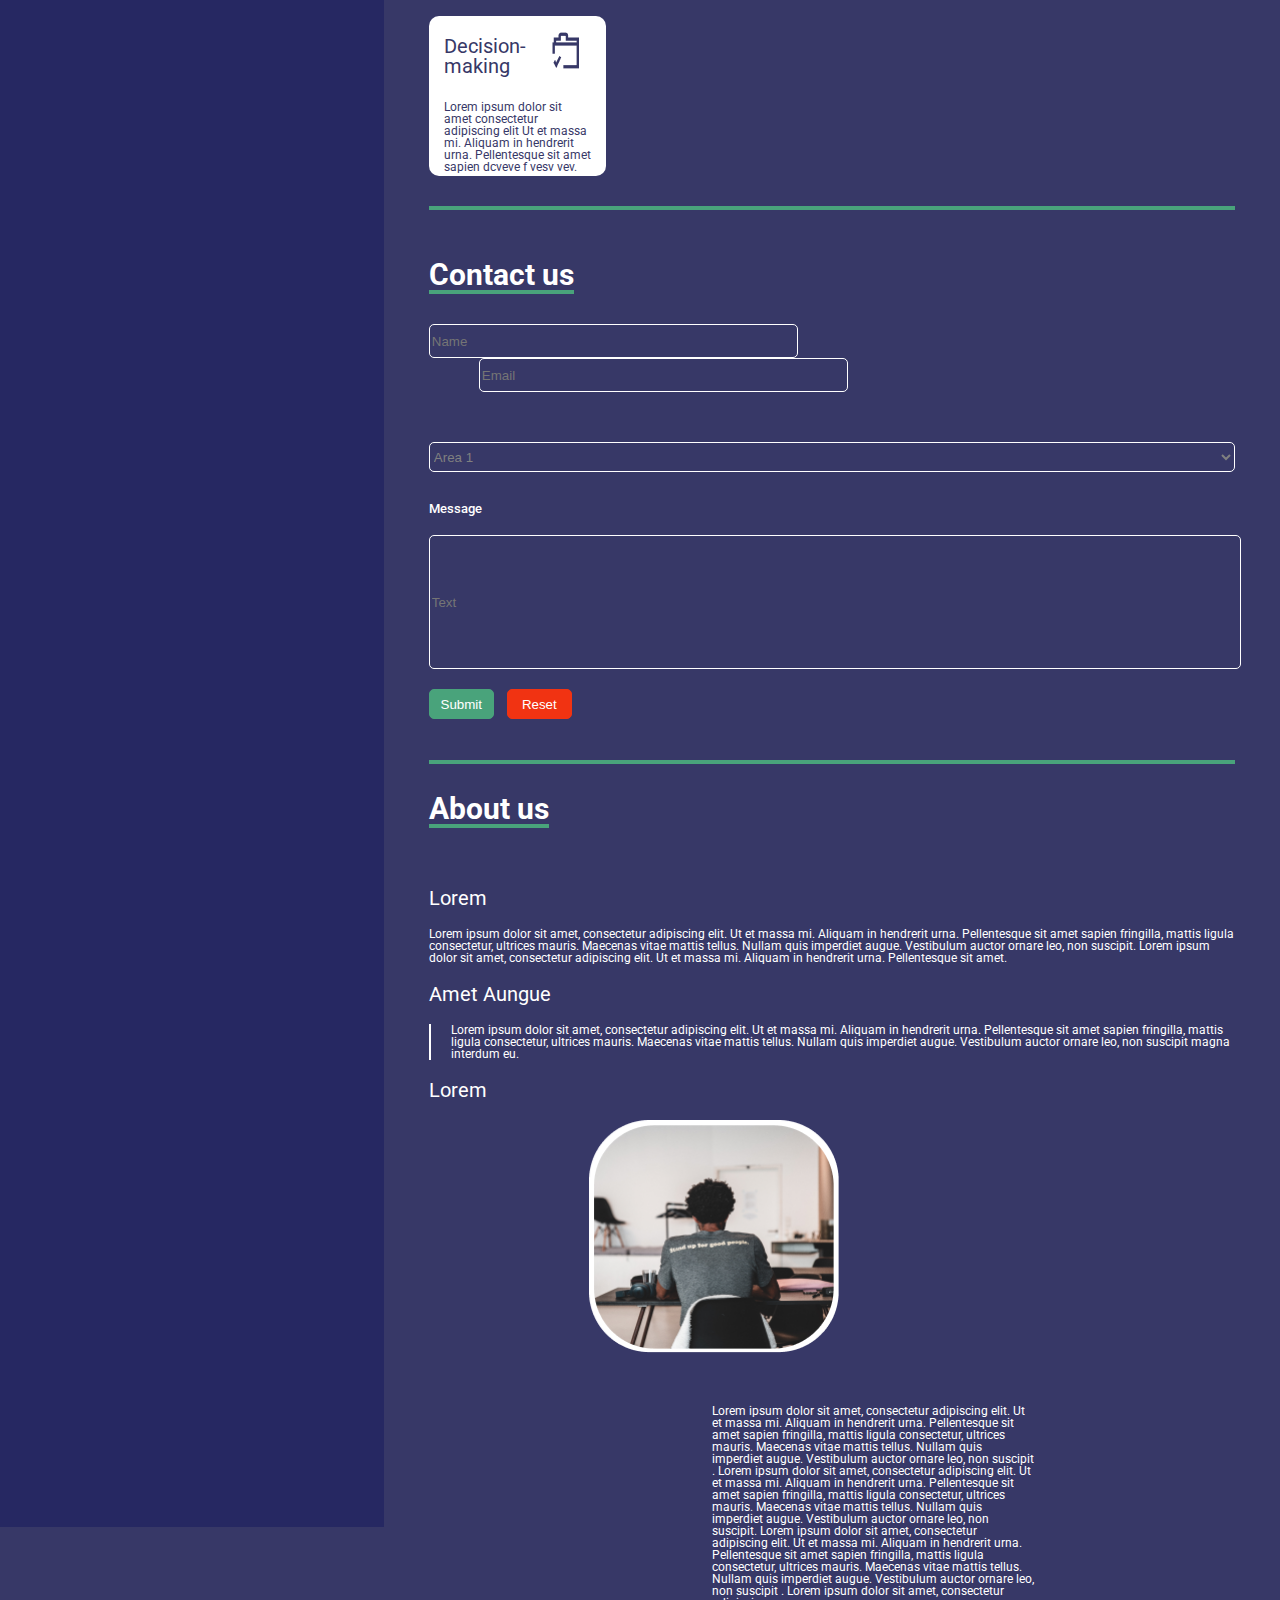
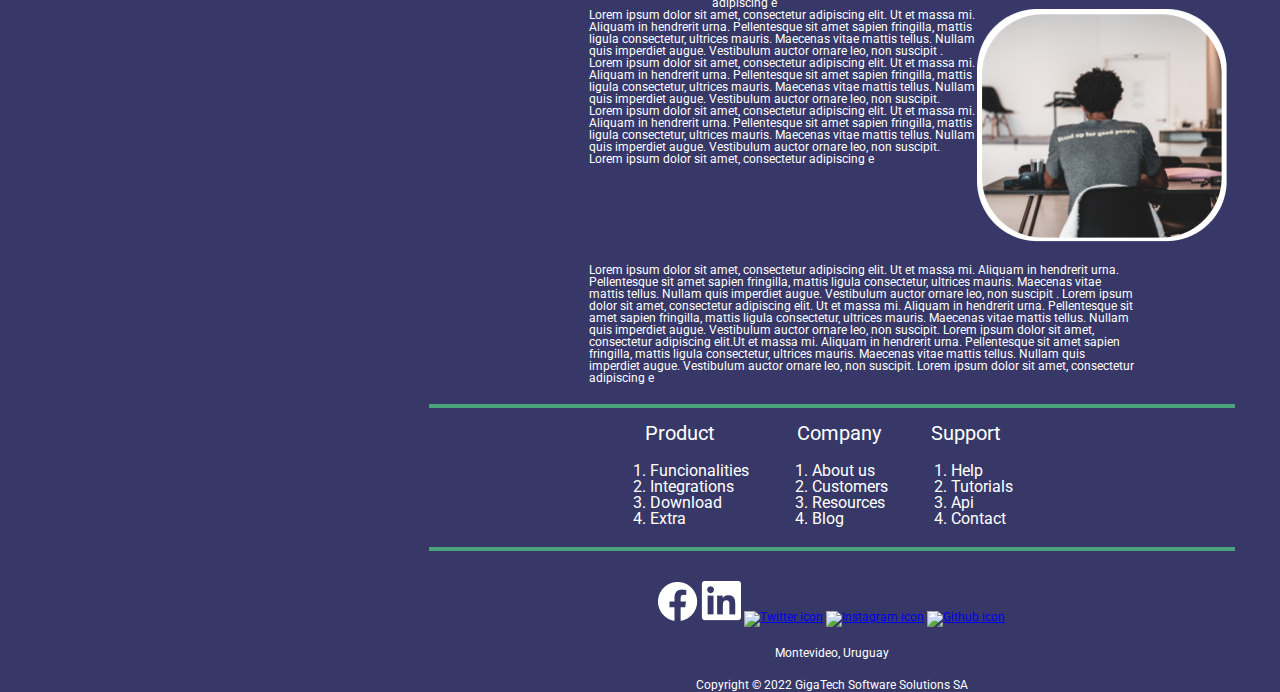
==== commit 909b1bc9: "BaSP-W03-2022: syntax corection and images fixes" ====
--- a/Week-03/index.html
+++ b/Week-03/index.html
@@ -11,11 +11,13 @@
     </head>
     <body>
         <aside>
-            <div class="search">
-                <input type="text" placeholder="Search">
-                <button>
-                <img src="/img/loupe.png" alt="loupe icon">
-                </button>
+            <div class="firstsidebar">
+                <div class="search">
+                    <input type="text" placeholder="Search">
+                    <button>
+                    <img src="/img/loupe.png" alt="loupe icon">
+                    </button>
+                </div>
             </div>
             <div class="secondsidebar">
                 <div class="sidebarlist">
--- a/Week-03/css/style.css
+++ b/Week-03/css/style.css
@@ -126,10 +126,10 @@
 }
 .tracktimewithtrackgenix>h2{
     display: block;
-    border-bottom: 4px solid #49A37B ;
+    width: fit-content;
     margin-top: 30px;
     margin-bottom: 30px;
-    width: fit-content;
+    border-bottom: 4px solid #49A37B ;
 }
 .tracktimewithtrackgenix div{
     display: inline-block;
@@ -166,9 +166,9 @@
 .contactus h2{
     display: block;
     width: fit-content;
-    border-bottom: 4px solid #49A37B ;
     margin-top: 30px;
     margin-bottom: 30px;
+    border-bottom: 4px solid #49A37B ;
 }
 .contactus div{
     margin-bottom: 50px;
@@ -193,10 +193,10 @@
 .contactusselect{
     display: block;
     width: 100%;
+    height: 30px;
+    border-radius: 5px;
+    border: 1px solid #FFFFFF;
     background-color: transparent;
-    height: 30px;
-    border-radius: 5px;
-    border: 1px solid #FFFFFF;
     color: grey;
 }
 .contactusmessage{
@@ -210,9 +210,9 @@
     display: block;
     height: 130px;
     width: 100%;
+    background-color: transparent;
     border-radius: 5px;
     border-bottom: 40px;
-    background-color: transparent;
     border: 1px solid #FFFFFF;
 }
 .contactusbottons{
@@ -220,20 +220,20 @@
     margin-bottom: 40px;
 }
 .submit{
-    background-color: #49A37B;
-    border-radius: 5px;
-    border: 1px solid #49A37B;
     width: 65px;
     height: 30px;
     margin-right: 10px;
+    background-color: #49A37B;
+    border-radius: 5px;
+    border: 1px solid #49A37B;
     color: white;
 }
 .reset{
-    background-color: #F13312;
-    border-radius: 5px;
-    border: 1px solid #F13312;
     width: 65px;
     height: 30px;
+    background-color: #F13312;
+    border-radius: 5px;
+    border: 1px solid #F13312;
     color: white;
 }
 .aboutus{
@@ -245,9 +245,9 @@
 .aboutus h2{
     display: block;
     width: fit-content;
-    border-bottom: 4px solid #49A37B ;
     margin-top: 30px;
     margin-bottom: 60px;
+    border-bottom: 4px solid #49A37B ;
 }
 .aboutus h3{
     margin-bottom: 20px;
@@ -268,9 +268,9 @@
 }
 .p1{
     float: right;
+    width: 50%;
     margin-right: 200px;
     margin-top: 50px;
-    width: 50%;
 }
 .p2{
     float: left;
@@ -315,47 +315,47 @@
     font-size: 16px;
 }
 .mediaslogos{
-    margin-top: 30px;
-    width: fit-content;
+    width: fit-content;
+    margin-top: 30px;
     margin-left: auto;
     margin-right: auto;
 }
 .footer2 p{
+    width: fit-content;
     margin-top: 20px;
-    width: fit-content;
     margin-left: auto;
     margin-right: auto;
 }
 .search input{
-    margin-left: 65px;
     width: 60%;
     height: 40px;
-    border-radius: 5px;
+    margin-left: 65px;
     background-color: #262862;
+    border-radius: 5px;
     border: 1px solid #49A37B;
 }
 .search button{
     position: relative;
-    top: 2px;
-    right: 34px;
+    top: 9px;
+    right: 45px;
     background-color: transparent;
     border: none;
 }
 .secondsidebar{
-    background-color: #262862;
-    margin-top: 25px;
     width: 100%;
     height: 3000px;
+    margin-top: 25px;
+    background-color: #262862;
 }
 .sidebarlist a{
     display: block;
     width: 85%;
-    color: #FFFFFF;
-    font-size: 17px;
-    border-bottom: 2px solid #49A37B;
     padding-top: 60px;
     margin-left: 20px;
+    border-bottom: 2px solid #49A37B;
+    font-size: 17px;
     text-decoration: none;
+    color: #FFFFFF;
 }
 .getintouch{
     margin-top: 100px;
@@ -375,8 +375,8 @@
 }
 .contactdata p{
     display: inline;
+    margin-left: 70px;
     font-size: 14px;
-    margin-left: 70px;
 }
 .addressdata{
     border-bottom: 2px solid #49A37B;
@@ -406,8 +406,10 @@
 }
 .phonedata img{
     margin-bottom: 15px;
+    margin-left: 8px;
 }
 .phonedata p{
     position: relative;
     bottom: 25px;
+    right: 8px;
 }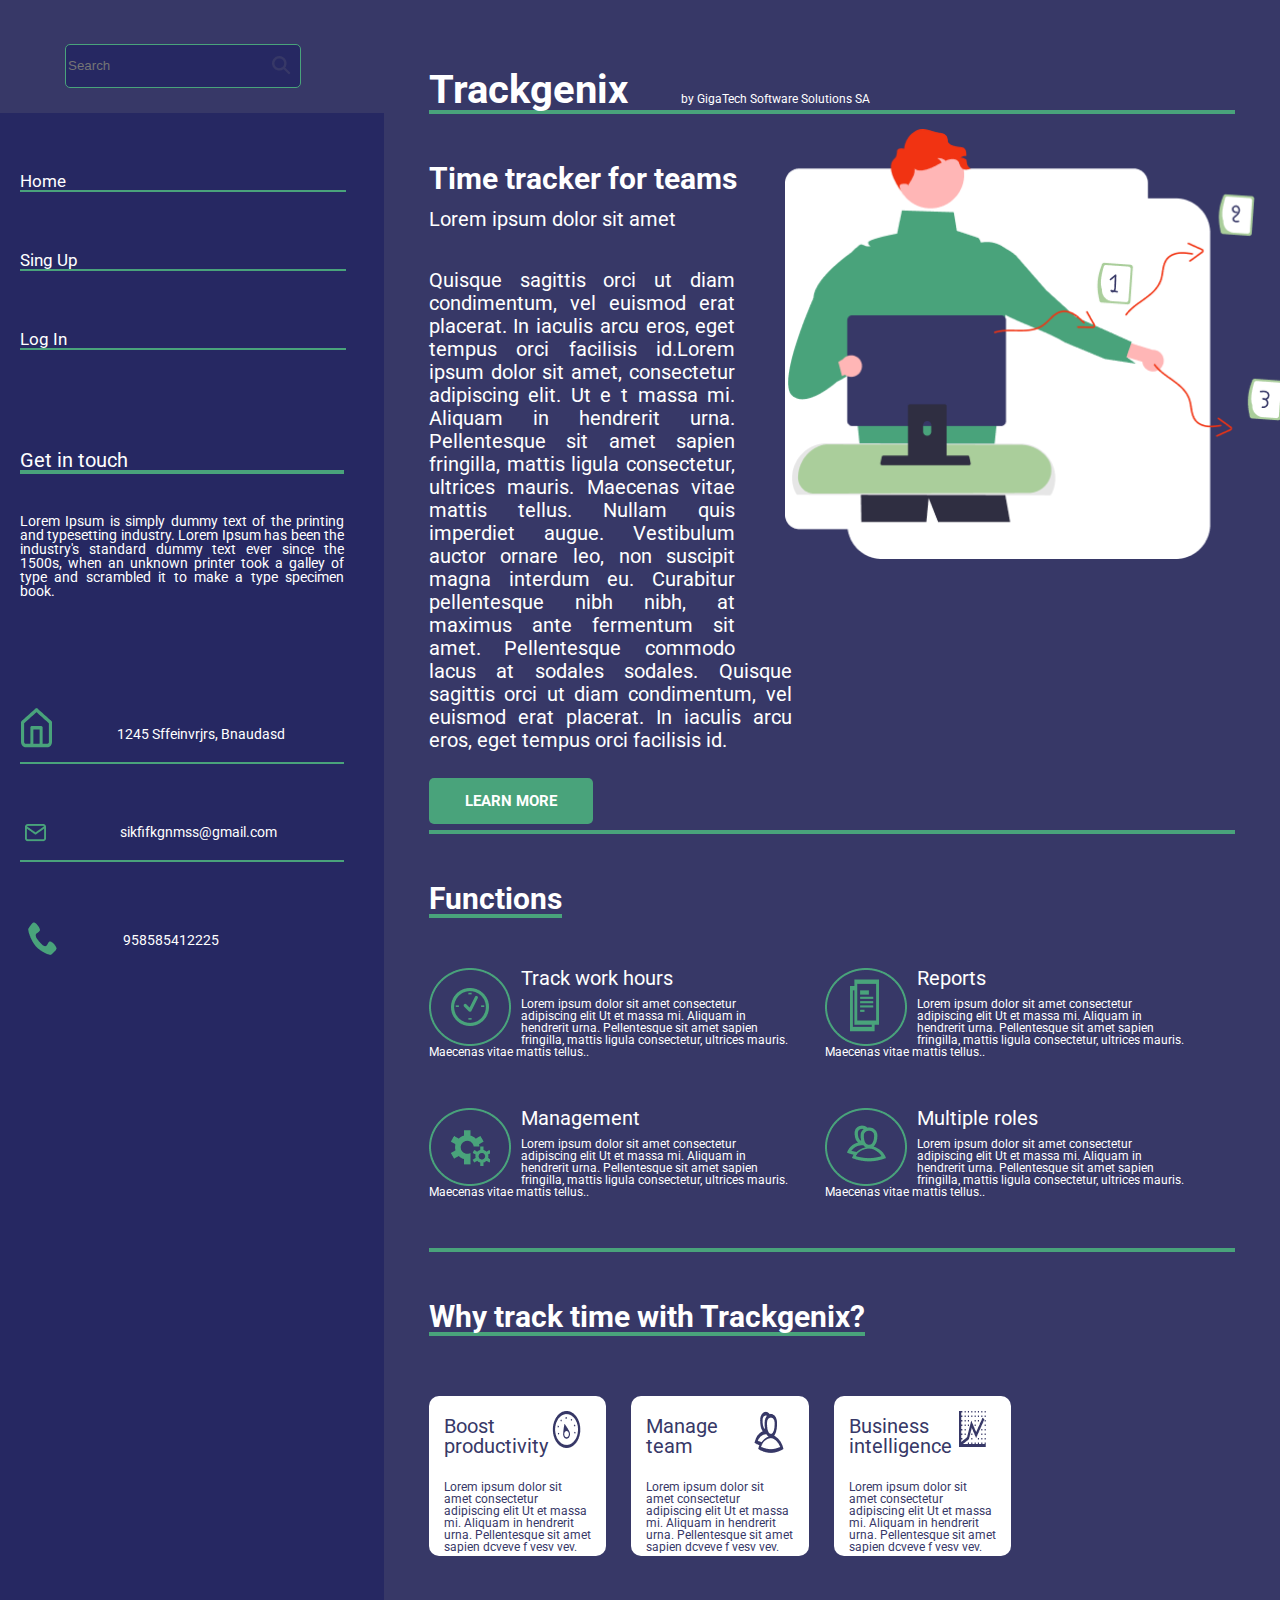
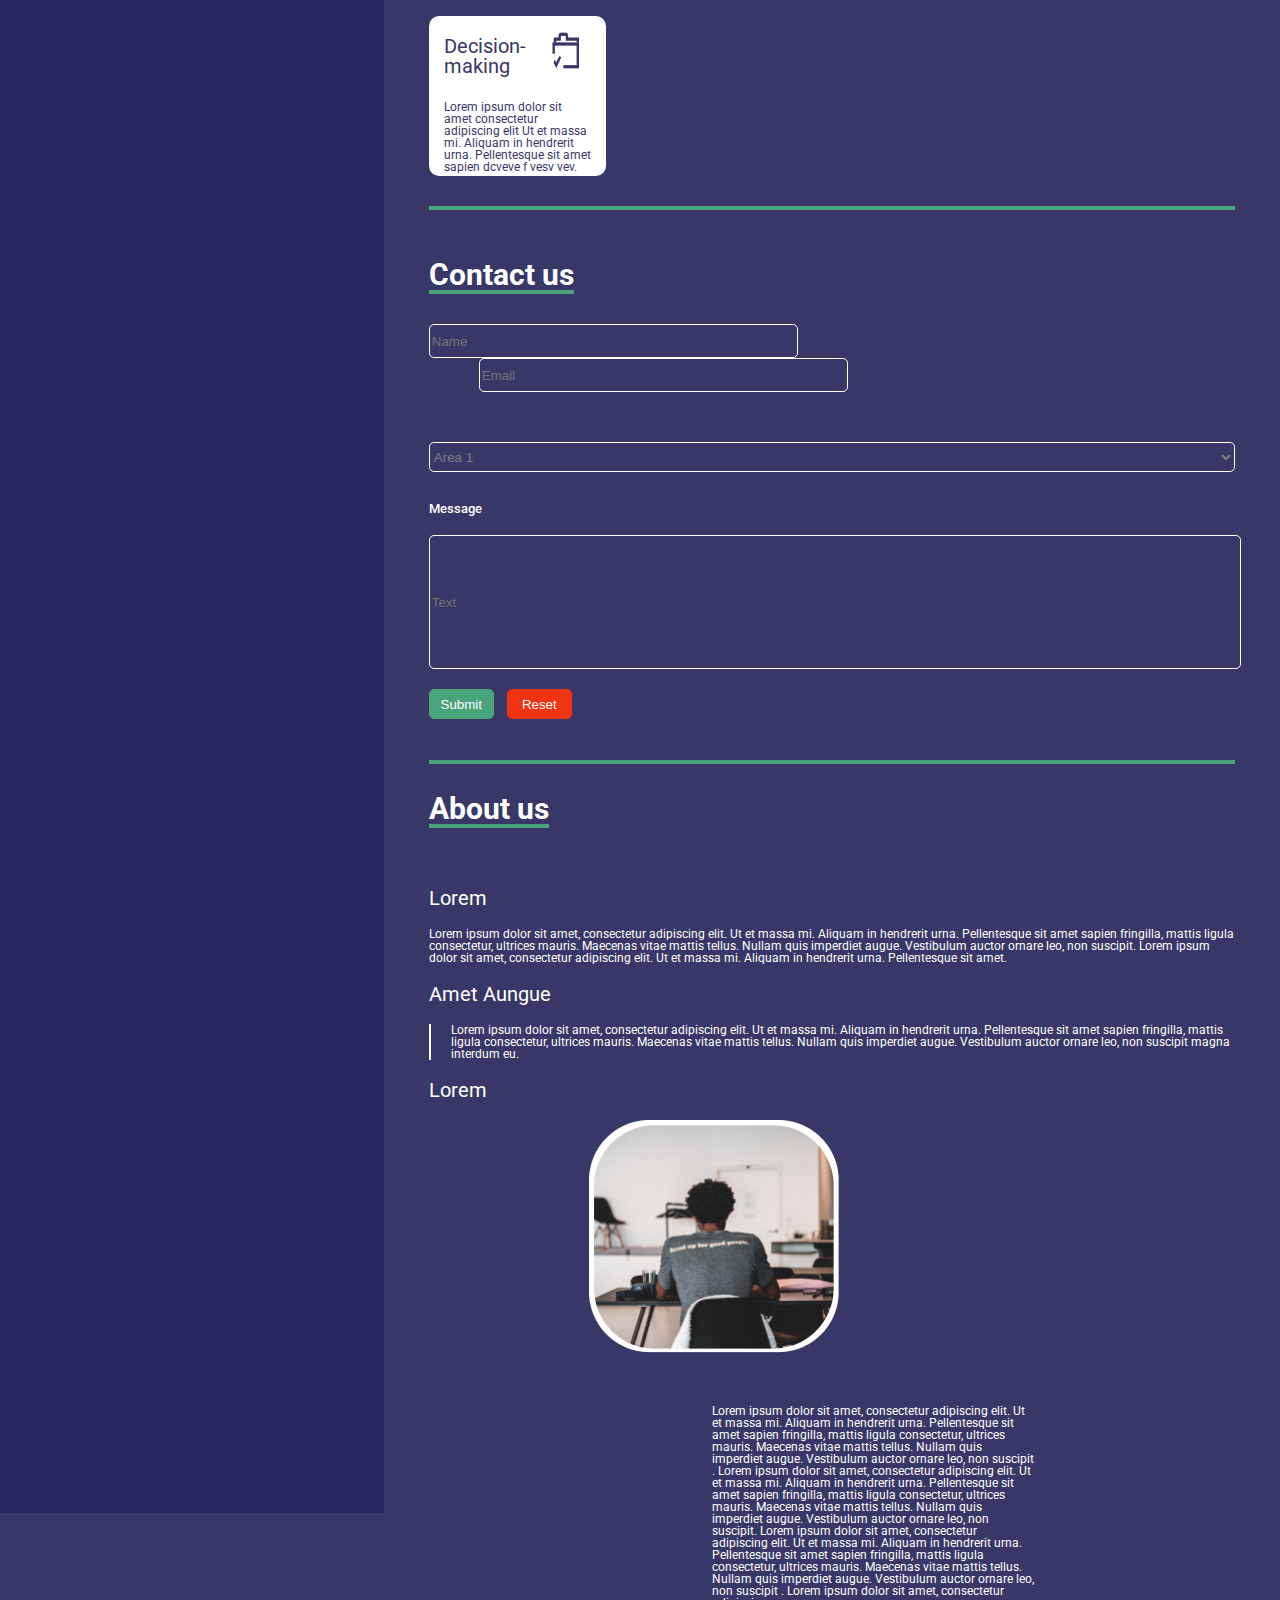
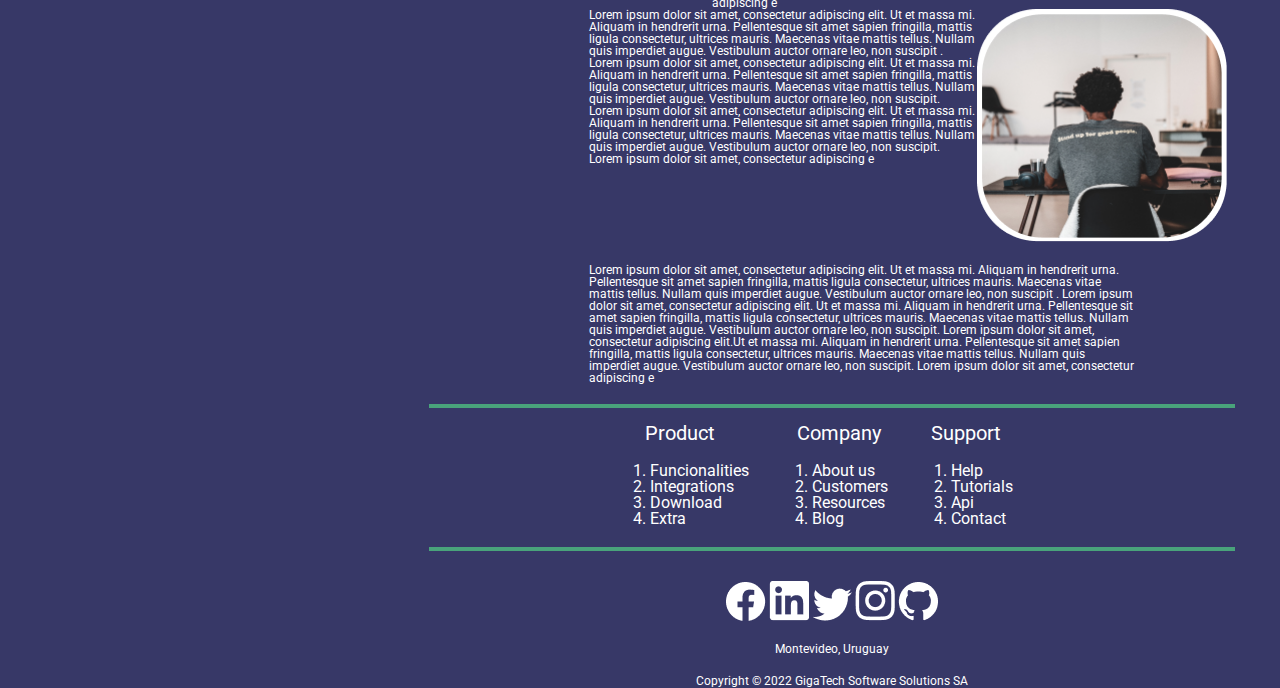
==== commit 00543bf3: "BaSP-W03-2022: broken images fixed" ====
--- a/Week-03/index.html
+++ b/Week-03/index.html
@@ -15,7 +15,7 @@
                 <div class="search">
                     <input type="text" placeholder="Search">
                     <button>
-                    <img src="/img/loupe.png" alt="loupe icon">
+                    <img src="img/loupe.png" alt="loupe icon">
                     </button>
                 </div>
             </div>
@@ -34,11 +34,11 @@
                     </p>
                     <address class="contactdata">
                         <div class="addressdata">
-                            <img src="/img/addressdata.png" alt="House icon">
+                            <img src="img/addressdata.png" alt="House icon">
                             <p>1245 Sffeinvrjrs, Bnaudasd</p>
                         </div>
                         <div class="emaildata">
-                            <img src="/img/emaildata.png" alt="Email icon">
+                            <img src="img/emaildata.png" alt="Email icon">
                             <p>sikfifkgnmss@gmail.com</p>
                         </div>
                         <div class="phonedata">
@@ -262,9 +262,9 @@
                 <div class="mediaslogos">
                     <a href="www.facebook/trackgenix.com"><img src="img/footer-facebook.png" alt="Facebook icon"></a>
                     <a href="www.linkedin/trackgenix.com"><img src="img/footer-linkedin.png" alt="Linkedin icon"></a>
-                    <a href="www.twitter/trackgenix.com"><img src="/img/footer-twitter.png" alt="Twitter icon"></a>
-                    <a href="www.instagram/trackgenix.com"><img src="/img/footer-instagram.png" alt="Instagram icon"></a>
-                    <a href="www.github/trackgenix.com"><img src="/img/footer-github.png" alt="Github icon"></a>
+                    <a href="www.twitter/trackgenix.com"><img src="img/footer-twitter.png" alt="Twitter icon"></a>
+                    <a href="www.instagram/trackgenix.com"><img src="img/footer-instagram.png" alt="Instagram icon"></a>
+                    <a href="www.github/trackgenix.com"><img src="img/footer-github.png" alt="Github icon"></a>
                 </div>
                 <p>Montevideo, Uruguay</p>
                 <p>Copyright © 2022  GigaTech Software Solutions SA</p>
